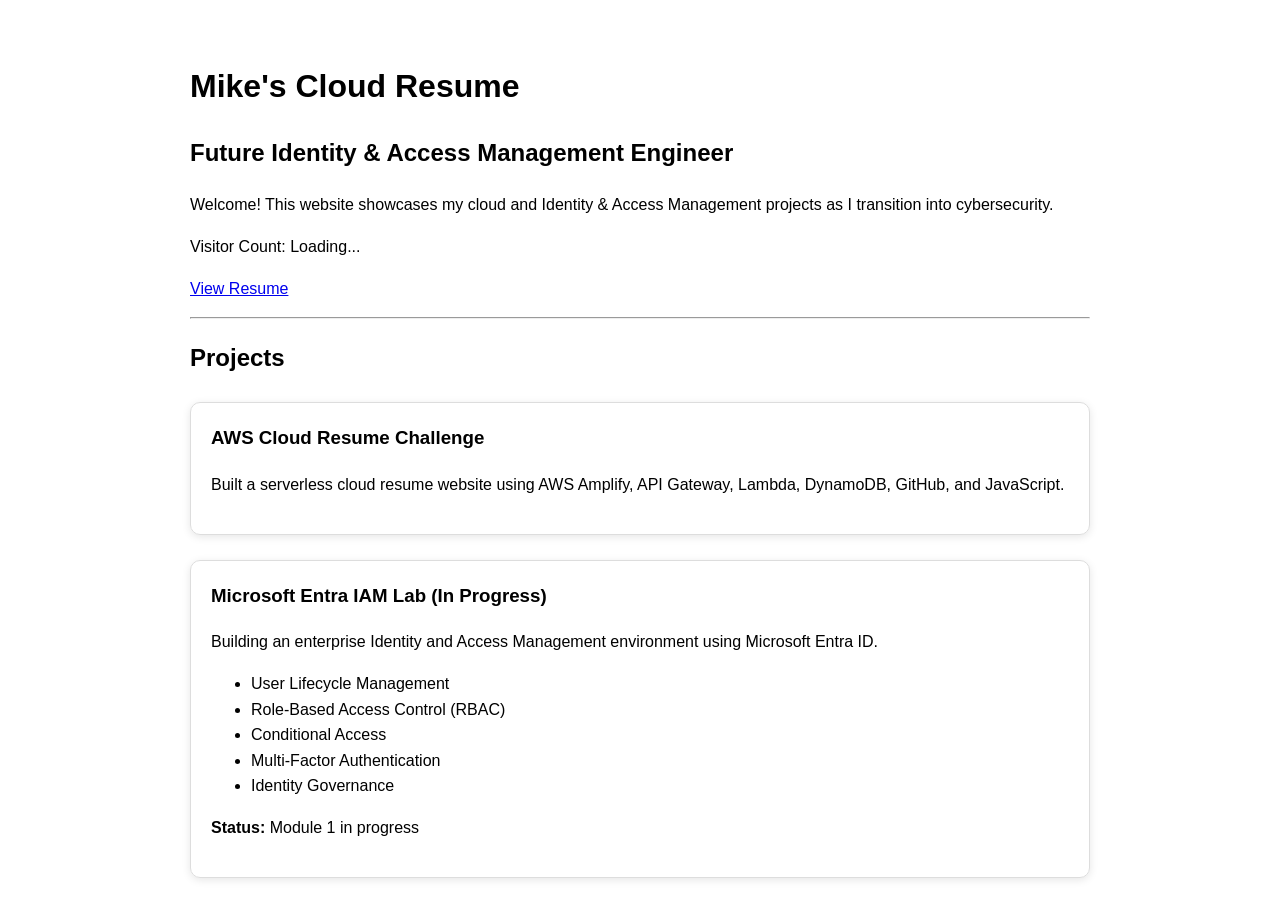
==== index.html @ 4d8bf399 "Update index.html" ====
<!DOCTYPE html>
<html>
<head>
  <title>Mike's Cloud Resume</title>
  <link rel="stylesheet" href="style.css">
</head>
<body>
  <h1>Mike's Cloud Resume</h1>

  <h2>Future Identity & Access Management Engineer</h2>

  <p>
    Welcome! This website showcases my cloud and Identity & Access Management
    projects as I transition into cybersecurity.
  </p>

  <p>
    Visitor Count:
    <span id="visitor-count">Loading...</span>
  </p>

  <p>
    <a href="Mike_Harris_Cloud_Resume.pdf" target="_blank">
      View Resume
    </a>
  </p>

  <hr>

  <h2>Projects</h2>

  <div class="project-card">

    <h3>AWS Cloud Resume Challenge</h3>

    <p>
      Built a serverless cloud resume website using AWS Amplify, API Gateway,
      Lambda, DynamoDB, GitHub, and JavaScript.
    </p>

  </div>

  <div class="project-card">

    <h3>Microsoft Entra IAM Lab (In Progress)</h3>

    <p>
      Building an enterprise Identity and Access Management environment using
      Microsoft Entra ID.
    </p>

    <ul>
      <li>User Lifecycle Management</li>
      <li>Role-Based Access Control (RBAC)</li>
      <li>Conditional Access</li>
      <li>Multi-Factor Authentication</li>
      <li>Identity Governance</li>
    </ul>

    <p>
      <strong>Status:</strong> Module 1 in progress
    </p>

  </div>

  <script src="script.js"></script>

</body>
</html>
---- style.css ----
body{
    max-width:900px;
    margin:auto;
    padding:40px;
    font-family:Arial, Helvetica, sans-serif;
    line-height:1.6;
}

.project-card{
    border:1px solid #ddd;
    border-radius:10px;
    padding:20px;
    margin-top:25px;
    box-shadow:0 2px 8px rgba(0,0,0,.1);
}

.project-card h3{
    margin-top:0;
}

.project-card ul{
    margin-top:10px;
}
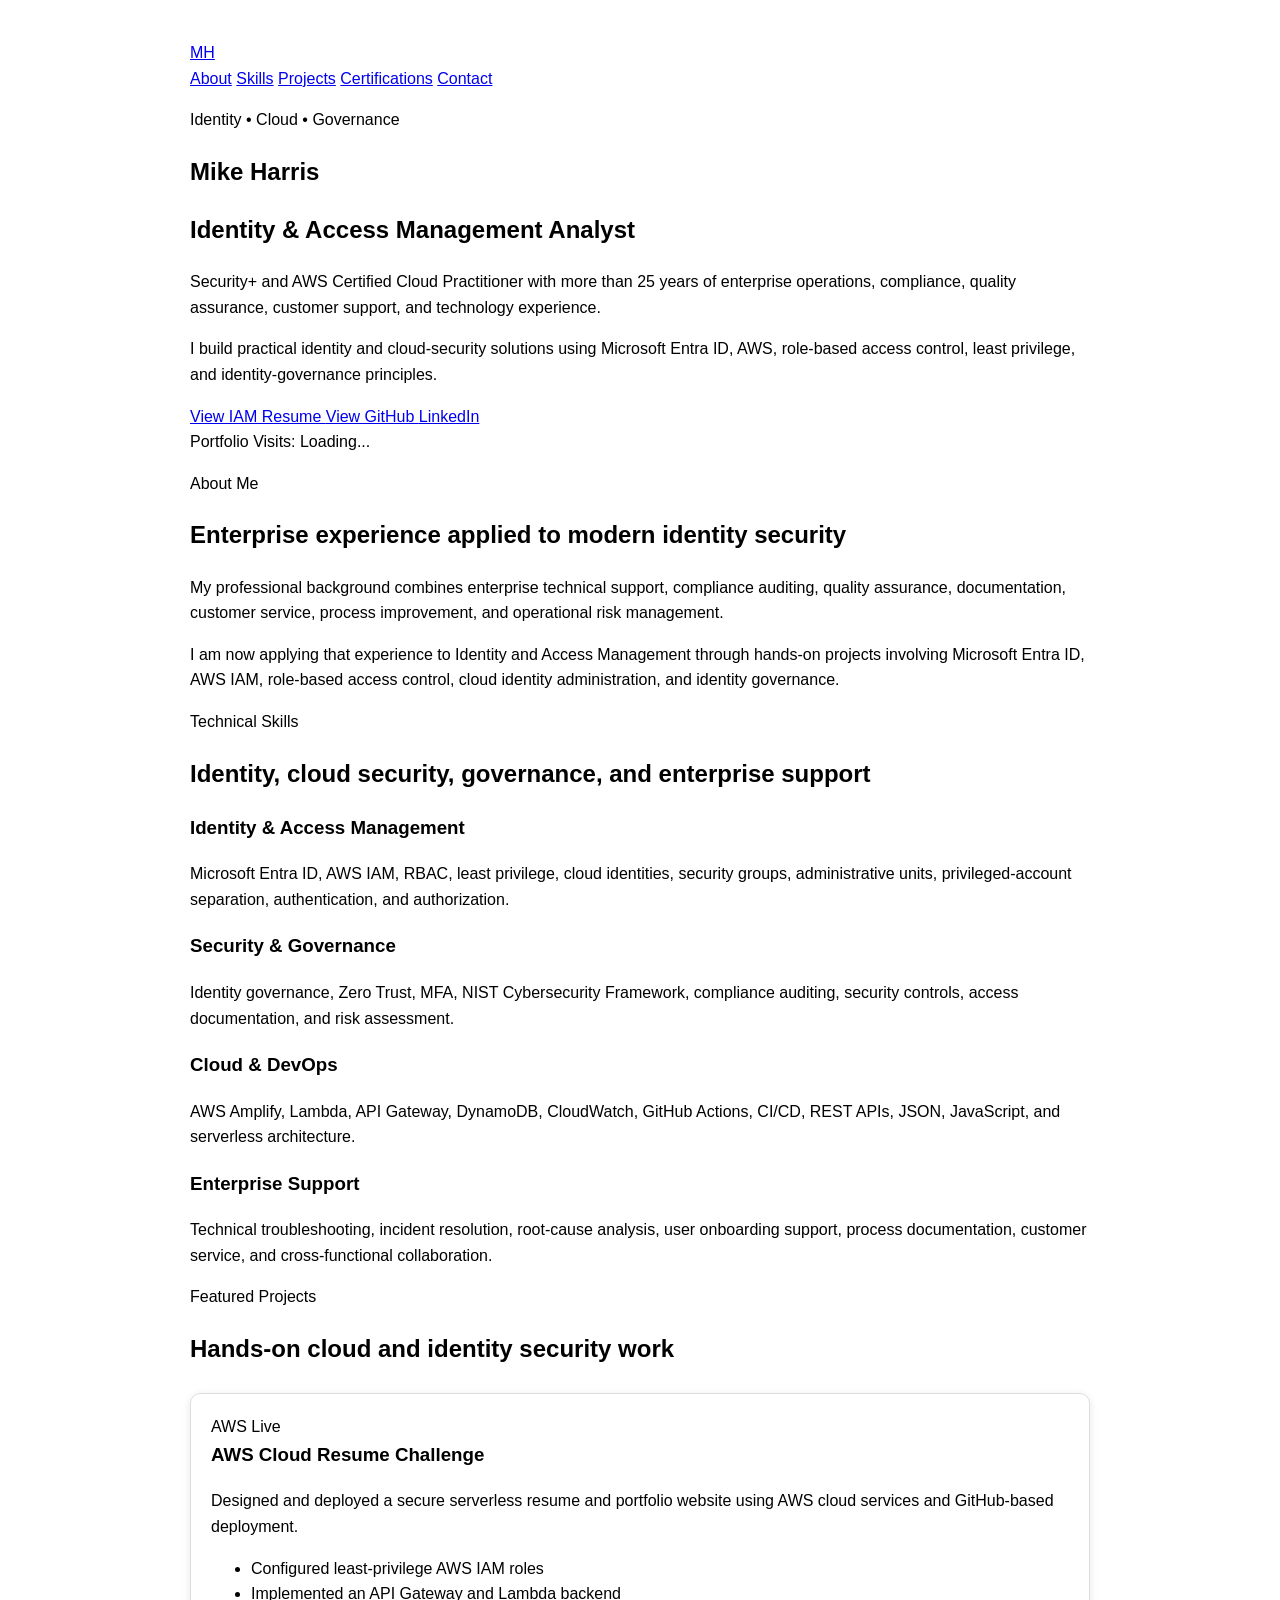
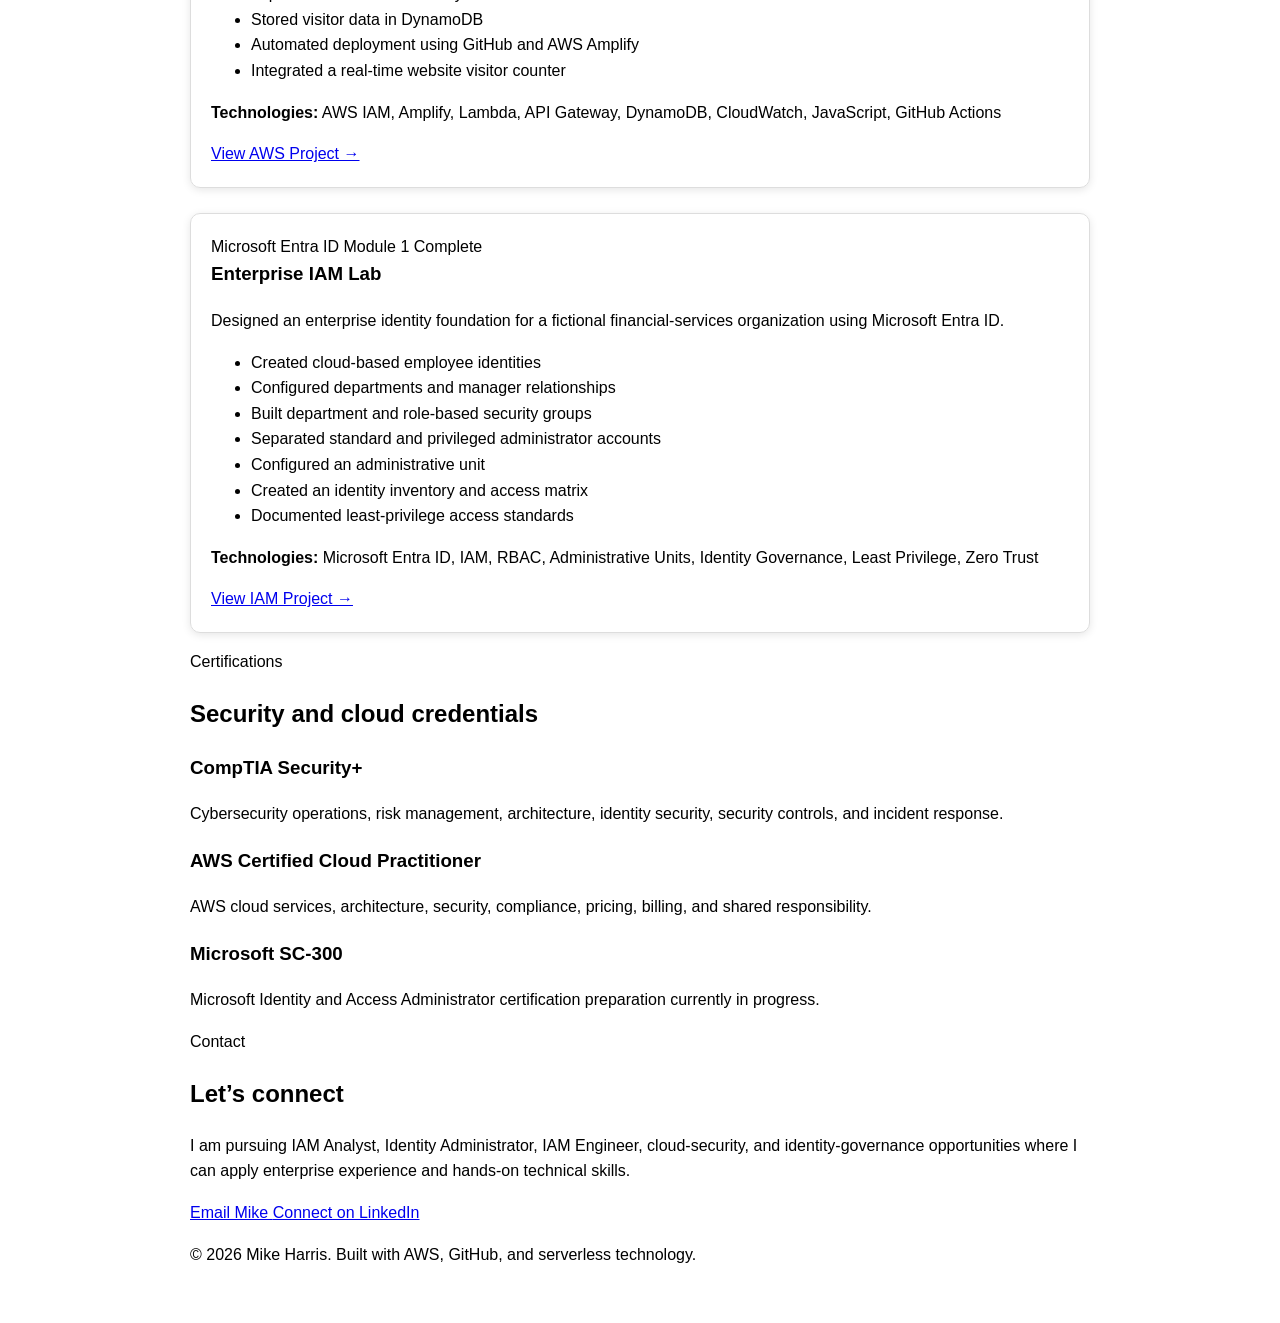
==== commit 30b4467e: "Redesign homepage as IAM portfolio" ====
--- a/index.html
+++ b/index.html
@@ -1,68 +1,442 @@
 <!DOCTYPE html>
-<html>
+<html lang="en">
 <head>
-  <title>Mike's Cloud Resume</title>
+  <meta charset="UTF-8">
+
+  <meta
+    name="viewport"
+    content="width=device-width, initial-scale=1.0"
+  >
+
+  <meta
+    name="description"
+    content="Mike Harris IAM and cloud security portfolio featuring Microsoft Entra ID, AWS, RBAC, identity governance, and cloud projects."
+  >
+
+  <title>Mike Harris | IAM & Cloud Security Portfolio</title>
+
   <link rel="stylesheet" href="style.css">
 </head>
+
 <body>
-  <h1>Mike's Cloud Resume</h1>
-
-  <h2>Future Identity & Access Management Engineer</h2>
-
-  <p>
-    Welcome! This website showcases my cloud and Identity & Access Management
-    projects as I transition into cybersecurity.
-  </p>
-
-  <p>
-    Visitor Count:
-    <span id="visitor-count">Loading...</span>
-  </p>
-
-  <p>
-    <a href="Mike_Harris_Cloud_Resume.pdf" target="_blank">
-      View Resume
-    </a>
-  </p>
-
-  <hr>
-
-  <h2>Projects</h2>
-
-  <div class="project-card">
-
-    <h3>AWS Cloud Resume Challenge</h3>
-
-    <p>
-      Built a serverless cloud resume website using AWS Amplify, API Gateway,
-      Lambda, DynamoDB, GitHub, and JavaScript.
-    </p>
-
-  </div>
-
-  <div class="project-card">
-
-    <h3>Microsoft Entra IAM Lab (In Progress)</h3>
-
-    <p>
-      Building an enterprise Identity and Access Management environment using
-      Microsoft Entra ID.
-    </p>
-
-    <ul>
-      <li>User Lifecycle Management</li>
-      <li>Role-Based Access Control (RBAC)</li>
-      <li>Conditional Access</li>
-      <li>Multi-Factor Authentication</li>
-      <li>Identity Governance</li>
-    </ul>
-
-    <p>
-      <strong>Status:</strong> Module 1 in progress
-    </p>
-
-  </div>
-
+
+  <!-- Navigation -->
+  <header class="site-header">
+    <nav class="navbar container">
+
+      <a class="logo" href="#top">MH</a>
+
+      <div class="nav-links">
+        <a href="#about">About</a>
+        <a href="#skills">Skills</a>
+        <a href="#projects">Projects</a>
+        <a href="#certifications">Certifications</a>
+        <a href="#contact">Contact</a>
+      </div>
+
+    </nav>
+  </header>
+
+
+  <main id="top">
+
+    <!-- Hero Section -->
+    <section class="hero">
+
+      <div class="container hero-content">
+
+        <p class="eyebrow">
+          Identity • Cloud • Governance
+        </p>
+
+        <h1>Mike Harris</h1>
+
+        <h2>
+          Identity & Access Management Analyst
+        </h2>
+
+        <p class="hero-description">
+          Security+ and AWS Certified Cloud Practitioner with more than
+          25 years of enterprise operations, compliance, quality assurance,
+          customer support, and technology experience.
+        </p>
+
+        <p class="hero-description">
+          I build practical identity and cloud-security solutions using
+          Microsoft Entra ID, AWS, role-based access control, least privilege,
+          and identity-governance principles.
+        </p>
+
+        <div class="button-group">
+
+          <a
+            class="button primary-button"
+            href="Mike_Harris_Cloud_Resume.pdf"
+            target="_blank"
+            rel="noopener noreferrer"
+          >
+            View IAM Resume
+          </a>
+
+          <a
+            class="button secondary-button"
+            href="https://github.com/mikeharris23"
+            target="_blank"
+            rel="noopener noreferrer"
+          >
+            View GitHub
+          </a>
+
+          <a
+            class="button secondary-button"
+            href="https://www.linkedin.com/in/mharris7/"
+            target="_blank"
+            rel="noopener noreferrer"
+          >
+            LinkedIn
+          </a>
+
+        </div>
+
+        <div class="visitor-counter">
+          Portfolio Visits:
+          <span id="visitor-count">Loading...</span>
+        </div>
+
+      </div>
+
+    </section>
+
+
+    <!-- About Section -->
+    <section id="about" class="section">
+
+      <div class="container narrow-container">
+
+        <p class="section-label">About Me</p>
+
+        <h2>
+          Enterprise experience applied to modern identity security
+        </h2>
+
+        <p>
+          My professional background combines enterprise technical support,
+          compliance auditing, quality assurance, documentation, customer
+          service, process improvement, and operational risk management.
+        </p>
+
+        <p>
+          I am now applying that experience to Identity and Access Management
+          through hands-on projects involving Microsoft Entra ID, AWS IAM,
+          role-based access control, cloud identity administration, and
+          identity governance.
+        </p>
+
+      </div>
+
+    </section>
+
+
+    <!-- Skills Section -->
+    <section id="skills" class="section alternate-section">
+
+      <div class="container">
+
+        <p class="section-label">Technical Skills</p>
+
+        <h2>
+          Identity, cloud security, governance, and enterprise support
+        </h2>
+
+        <div class="skills-grid">
+
+          <article class="skill-card">
+
+            <h3>Identity & Access Management</h3>
+
+            <p>
+              Microsoft Entra ID, AWS IAM, RBAC, least privilege,
+              cloud identities, security groups, administrative units,
+              privileged-account separation, authentication, and authorization.
+            </p>
+
+          </article>
+
+
+          <article class="skill-card">
+
+            <h3>Security & Governance</h3>
+
+            <p>
+              Identity governance, Zero Trust, MFA, NIST Cybersecurity
+              Framework, compliance auditing, security controls,
+              access documentation, and risk assessment.
+            </p>
+
+          </article>
+
+
+          <article class="skill-card">
+
+            <h3>Cloud & DevOps</h3>
+
+            <p>
+              AWS Amplify, Lambda, API Gateway, DynamoDB, CloudWatch,
+              GitHub Actions, CI/CD, REST APIs, JSON, JavaScript,
+              and serverless architecture.
+            </p>
+
+          </article>
+
+
+          <article class="skill-card">
+
+            <h3>Enterprise Support</h3>
+
+            <p>
+              Technical troubleshooting, incident resolution, root-cause
+              analysis, user onboarding support, process documentation,
+              customer service, and cross-functional collaboration.
+            </p>
+
+          </article>
+
+        </div>
+
+      </div>
+
+    </section>
+
+
+    <!-- Projects Section -->
+    <section id="projects" class="section">
+
+      <div class="container">
+
+        <p class="section-label">Featured Projects</p>
+
+        <h2>
+          Hands-on cloud and identity security work
+        </h2>
+
+        <div class="projects-grid">
+
+          <!-- AWS Project -->
+          <article class="project-card">
+
+            <div class="project-heading">
+
+              <span class="project-tag">
+                AWS
+              </span>
+
+              <span class="status-badge">
+                Live
+              </span>
+
+            </div>
+
+            <h3>AWS Cloud Resume Challenge</h3>
+
+            <p>
+              Designed and deployed a secure serverless resume and portfolio
+              website using AWS cloud services and GitHub-based deployment.
+            </p>
+
+            <ul>
+              <li>Configured least-privilege AWS IAM roles</li>
+              <li>Implemented an API Gateway and Lambda backend</li>
+              <li>Stored visitor data in DynamoDB</li>
+              <li>Automated deployment using GitHub and AWS Amplify</li>
+              <li>Integrated a real-time website visitor counter</li>
+            </ul>
+
+            <p class="technology-list">
+              <strong>Technologies:</strong>
+              AWS IAM, Amplify, Lambda, API Gateway, DynamoDB,
+              CloudWatch, JavaScript, GitHub Actions
+            </p>
+
+            <a
+              class="project-link"
+              href="https://github.com/mikeharris23/cloud-resume-project"
+              target="_blank"
+              rel="noopener noreferrer"
+            >
+              View AWS Project →
+            </a>
+
+          </article>
+
+
+          <!-- IAM Project -->
+          <article class="project-card">
+
+            <div class="project-heading">
+
+              <span class="project-tag">
+                Microsoft Entra ID
+              </span>
+
+              <span class="status-badge">
+                Module 1 Complete
+              </span>
+
+            </div>
+
+            <h3>Enterprise IAM Lab</h3>
+
+            <p>
+              Designed an enterprise identity foundation for a fictional
+              financial-services organization using Microsoft Entra ID.
+            </p>
+
+            <ul>
+              <li>Created cloud-based employee identities</li>
+              <li>Configured departments and manager relationships</li>
+              <li>Built department and role-based security groups</li>
+              <li>Separated standard and privileged administrator accounts</li>
+              <li>Configured an administrative unit</li>
+              <li>Created an identity inventory and access matrix</li>
+              <li>Documented least-privilege access standards</li>
+            </ul>
+
+            <p class="technology-list">
+              <strong>Technologies:</strong>
+              Microsoft Entra ID, IAM, RBAC, Administrative Units,
+              Identity Governance, Least Privilege, Zero Trust
+            </p>
+
+            <a
+              class="project-link"
+              href="https://github.com/mikeharris23/microsoft-entra-iam-lab"
+              target="_blank"
+              rel="noopener noreferrer"
+            >
+              View IAM Project →
+            </a>
+
+          </article>
+
+        </div>
+
+      </div>
+
+    </section>
+
+
+    <!-- Certifications Section -->
+    <section id="certifications" class="section alternate-section">
+
+      <div class="container">
+
+        <p class="section-label">Certifications</p>
+
+        <h2>
+          Security and cloud credentials
+        </h2>
+
+        <div class="certification-grid">
+
+          <article class="certification-card">
+
+            <h3>CompTIA Security+</h3>
+
+            <p>
+              Cybersecurity operations, risk management, architecture,
+              identity security, security controls, and incident response.
+            </p>
+
+          </article>
+
+
+          <article class="certification-card">
+
+            <h3>AWS Certified Cloud Practitioner</h3>
+
+            <p>
+              AWS cloud services, architecture, security, compliance,
+              pricing, billing, and shared responsibility.
+            </p>
+
+          </article>
+
+
+          <article class="certification-card">
+
+            <h3>Microsoft SC-300</h3>
+
+            <p>
+              Microsoft Identity and Access Administrator certification
+              preparation currently in progress.
+            </p>
+
+          </article>
+
+        </div>
+
+      </div>
+
+    </section>
+
+
+    <!-- Contact Section -->
+    <section id="contact" class="section contact-section">
+
+      <div class="container narrow-container">
+
+        <p class="section-label">Contact</p>
+
+        <h2>Let’s connect</h2>
+
+        <p>
+          I am pursuing IAM Analyst, Identity Administrator, IAM Engineer,
+          cloud-security, and identity-governance opportunities where I can
+          apply enterprise experience and hands-on technical skills.
+        </p>
+
+        <div class="button-group centered-buttons">
+
+          <a
+            class="button primary-button"
+            href="mailto:mike_harris23@msn.com"
+          >
+            Email Mike
+          </a>
+
+          <a
+            class="button secondary-button"
+            href="https://www.linkedin.com/in/mharris7/"
+            target="_blank"
+            rel="noopener noreferrer"
+          >
+            Connect on LinkedIn
+          </a>
+
+        </div>
+
+      </div>
+
+    </section>
+
+  </main>
+
+
+  <!-- Footer -->
+  <footer class="site-footer">
+
+    <div class="container">
+
+      <p>
+        © 2026 Mike Harris. Built with AWS, GitHub, and serverless technology.
+      </p>
+
+    </div>
+
+  </footer>
+
+
+  <!-- Keep your visitor counter script -->
   <script src="script.js"></script>
 
 </body>
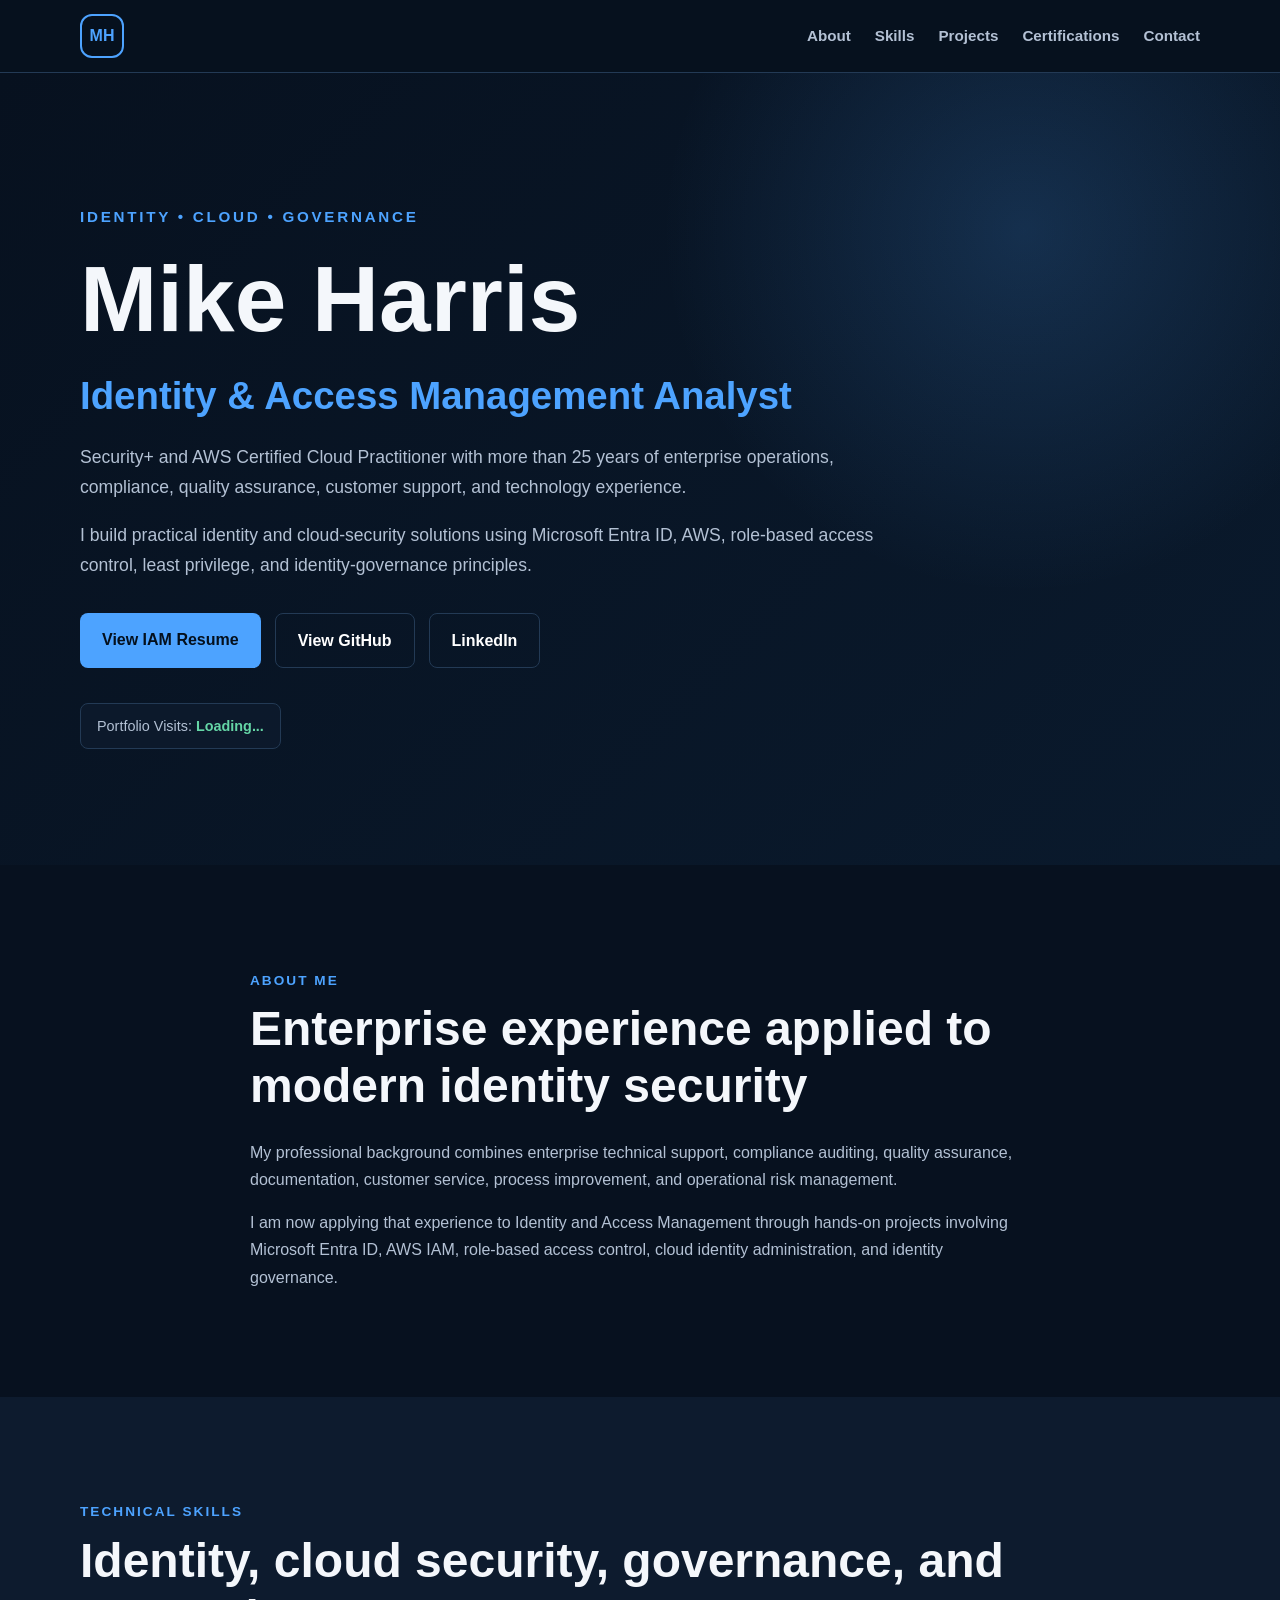
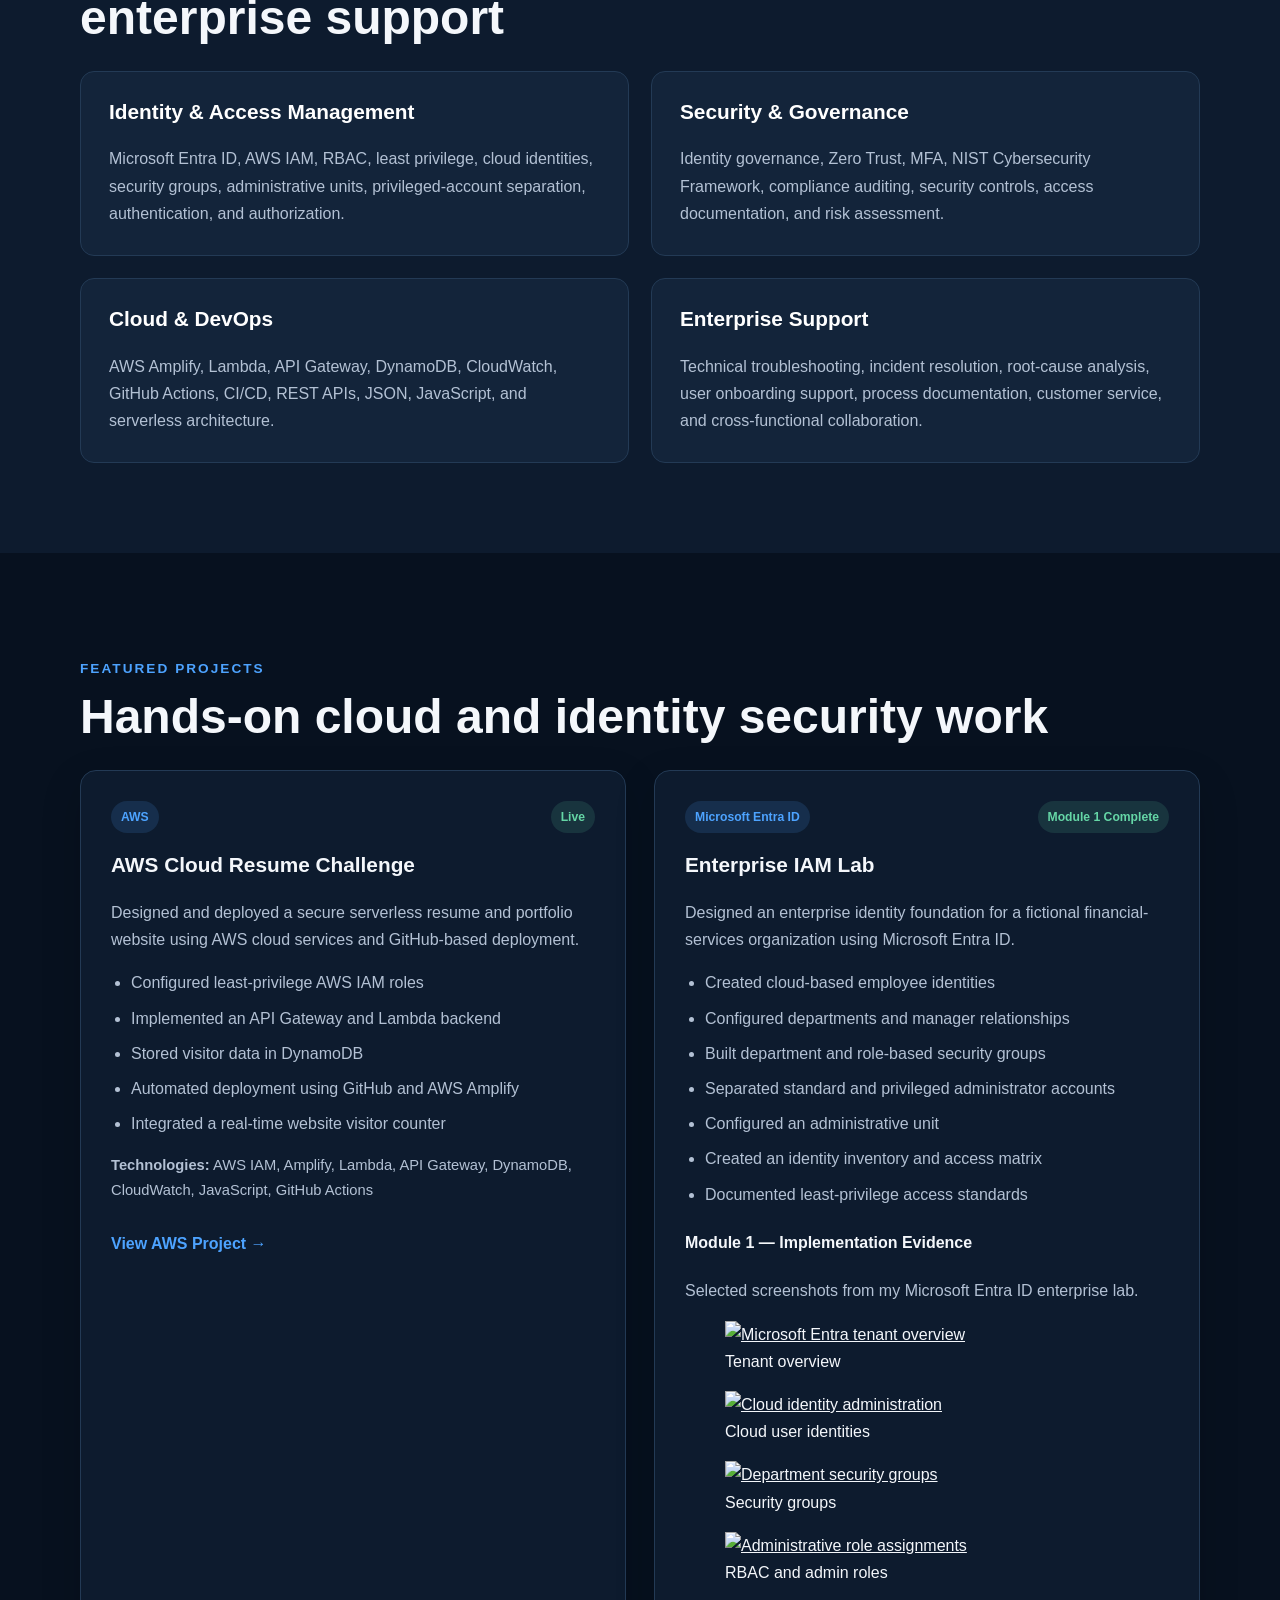
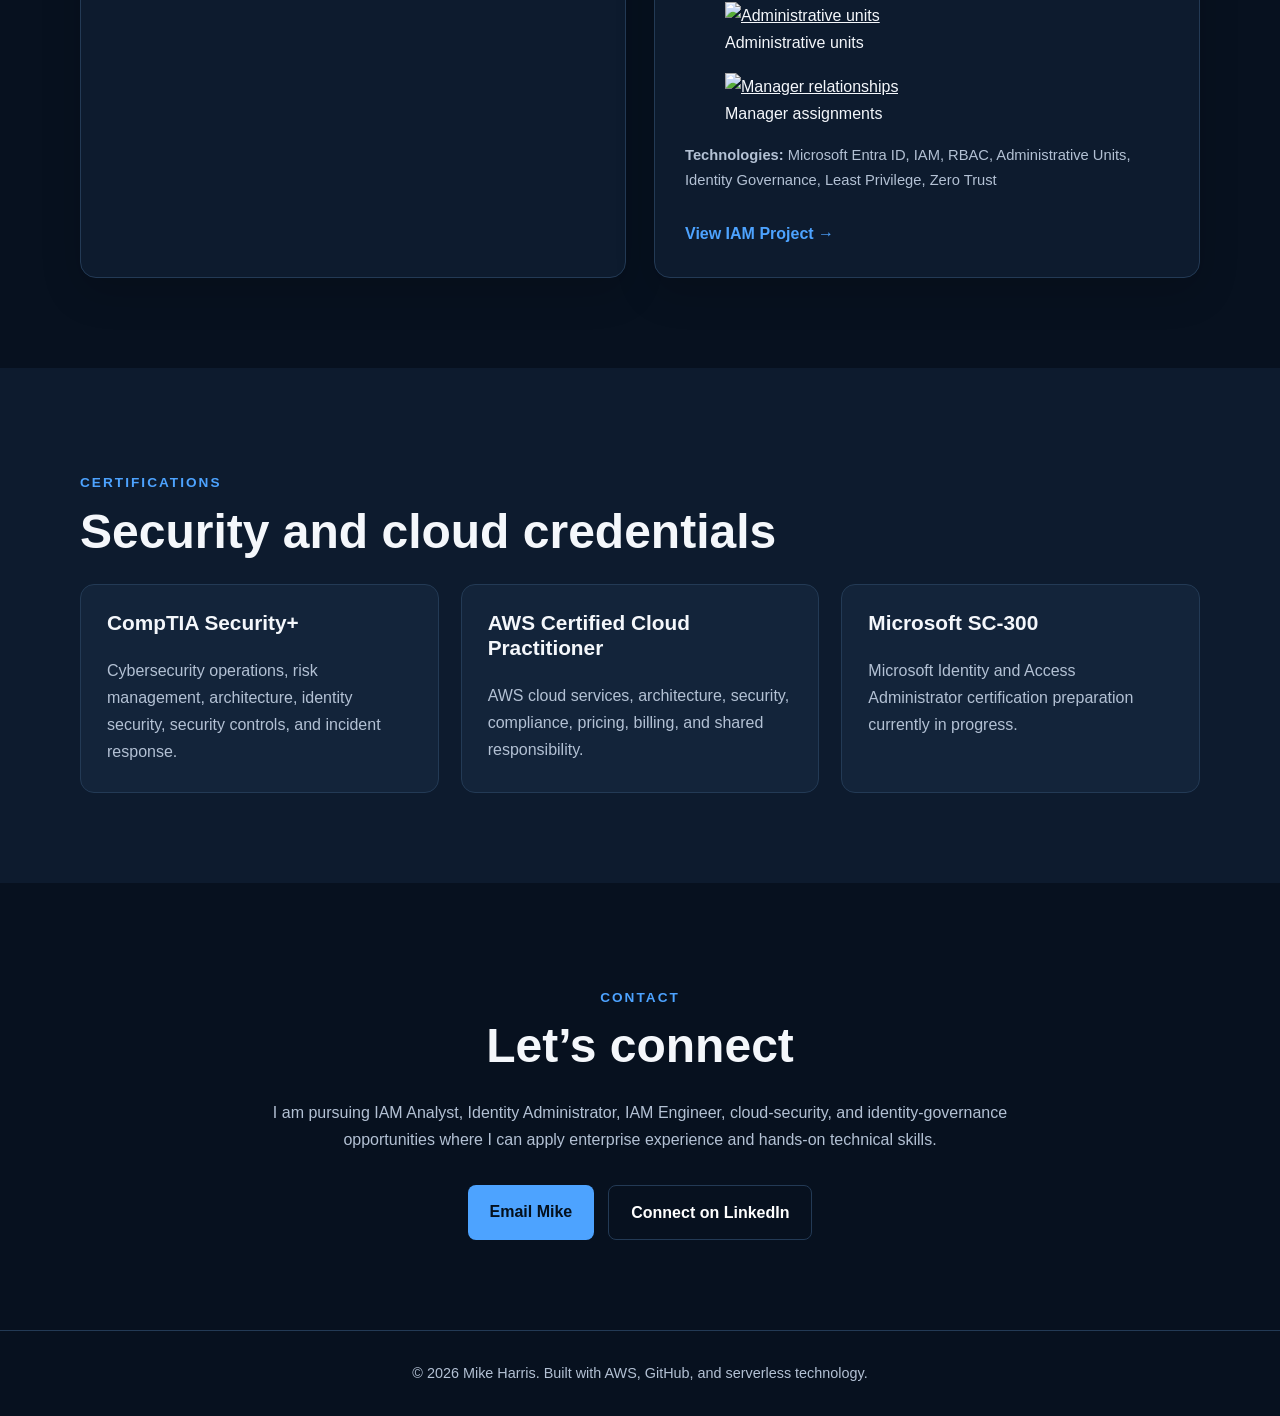
==== commit a8b946c0: "Add Entra ID Module 1 project gallery" ====
--- a/index.html
+++ b/index.html
@@ -301,6 +301,54 @@
               <li>Documented least-privilege access standards</li>
             </ul>
 
+            <div class="iam-gallery">
+  <h4>Module 1 — Implementation Evidence</h4>
+  <p>Selected screenshots from my Microsoft Entra ID enterprise lab.</p>
+
+  <div class="gallery-grid">
+    <figure>
+      <a href="images/01-entra-tenant.png" target="_blank">
+        <img src="images/01-entra-tenant.png" alt="Microsoft Entra tenant overview" loading="lazy">
+      </a>
+      <figcaption>Tenant overview</figcaption>
+    </figure>
+
+    <figure>
+      <a href="images/02-entra-users.png" target="_blank">
+        <img src="images/02-entra-users.png" alt="Cloud identity administration" loading="lazy">
+      </a>
+      <figcaption>Cloud user identities</figcaption>
+    </figure>
+
+    <figure>
+      <a href="images/03-security-groups.png" target="_blank">
+        <img src="images/03-security-groups.png" alt="Department security groups" loading="lazy">
+      </a>
+      <figcaption>Security groups</figcaption>
+    </figure>
+
+    <figure>
+      <a href="images/04-rbac-roles.png" target="_blank">
+        <img src="images/04-rbac-roles.png" alt="Administrative role assignments" loading="lazy">
+      </a>
+      <figcaption>RBAC and admin roles</figcaption>
+    </figure>
+
+    <figure>
+      <a href="images/05-administrative-units.png" target="_blank">
+        <img src="images/05-administrative-units.png" alt="Administrative units" loading="lazy">
+      </a>
+      <figcaption>Administrative units</figcaption>
+    </figure>
+
+    <figure>
+      <a href="images/06-manager-assignments.png" target="_blank">
+        <img src="images/06-manager-assignments.png" alt="Manager relationships" loading="lazy">
+      </a>
+      <figcaption>Manager assignments</figcaption>
+    </figure>
+  </div>
+</div>
             <p class="technology-list">
               <strong>Technologies:</strong>
               Microsoft Entra ID, IAM, RBAC, Administrative Units,
--- a/style.css
+++ b/style.css
@@ -1,23 +1,452 @@
-body{
-    max-width:900px;
-    margin:auto;
-    padding:40px;
-    font-family:Arial, Helvetica, sans-serif;
-    line-height:1.6;
-}
-
-.project-card{
-    border:1px solid #ddd;
-    border-radius:10px;
-    padding:20px;
-    margin-top:25px;
-    box-shadow:0 2px 8px rgba(0,0,0,.1);
-}
-
-.project-card h3{
-    margin-top:0;
-}
-
-.project-card ul{
-    margin-top:10px;
-}
+/* =========================
+   Base Styles
+========================= */
+
+:root {
+  --background: #07111f;
+  --surface: #0d1b2e;
+  --surface-light: #13243a;
+  --primary: #4da3ff;
+  --primary-dark: #2386e8;
+  --text: #f4f7fb;
+  --muted-text: #b3c1d4;
+  --border: #233a55;
+  --success: #65d6a6;
+  --white: #ffffff;
+  --max-width: 1120px;
+}
+
+* {
+  box-sizing: border-box;
+}
+
+html {
+  scroll-behavior: smooth;
+}
+
+body {
+  margin: 0;
+  background: var(--background);
+  color: var(--text);
+  font-family:
+    Arial,
+    Helvetica,
+    sans-serif;
+  line-height: 1.7;
+}
+
+img {
+  max-width: 100%;
+}
+
+a {
+  color: inherit;
+}
+
+.container {
+  width: min(92%, var(--max-width));
+  margin: 0 auto;
+}
+
+.narrow-container {
+  max-width: 780px;
+}
+
+.section {
+  padding: 90px 0;
+}
+
+.alternate-section {
+  background: var(--surface);
+}
+
+.section-label {
+  margin-bottom: 8px;
+  color: var(--primary);
+  font-size: 0.85rem;
+  font-weight: 700;
+  letter-spacing: 0.15em;
+  text-transform: uppercase;
+}
+
+h1,
+h2,
+h3 {
+  line-height: 1.2;
+}
+
+h1 {
+  margin: 0;
+  font-size: clamp(3rem, 8vw, 5.8rem);
+}
+
+h2 {
+  margin-top: 0;
+  margin-bottom: 24px;
+  font-size: clamp(2rem, 4vw, 3rem);
+}
+
+h3 {
+  margin-top: 0;
+  font-size: 1.3rem;
+}
+
+p {
+  color: var(--muted-text);
+}
+
+
+/* =========================
+   Header and Navigation
+========================= */
+
+.site-header {
+  position: sticky;
+  top: 0;
+  z-index: 1000;
+  background: rgba(7, 17, 31, 0.94);
+  border-bottom: 1px solid var(--border);
+  backdrop-filter: blur(12px);
+}
+
+.navbar {
+  display: flex;
+  min-height: 72px;
+  align-items: center;
+  justify-content: space-between;
+}
+
+.logo {
+  display: flex;
+  width: 44px;
+  height: 44px;
+  align-items: center;
+  justify-content: center;
+  border: 2px solid var(--primary);
+  border-radius: 12px;
+  color: var(--primary);
+  font-weight: 800;
+  text-decoration: none;
+}
+
+.nav-links {
+  display: flex;
+  gap: 24px;
+}
+
+.nav-links a {
+  color: var(--muted-text);
+  font-size: 0.95rem;
+  font-weight: 600;
+  text-decoration: none;
+}
+
+.nav-links a:hover {
+  color: var(--white);
+}
+
+
+/* =========================
+   Hero Section
+========================= */
+
+.hero {
+  display: flex;
+  min-height: 88vh;
+  align-items: center;
+  background:
+    radial-gradient(
+      circle at 80% 20%,
+      rgba(77, 163, 255, 0.18),
+      transparent 30%
+    ),
+    linear-gradient(
+      135deg,
+      #07111f,
+      #0a1a2d
+    );
+}
+
+.hero-content {
+  padding: 110px 0;
+}
+
+.eyebrow {
+  margin-bottom: 14px;
+  color: var(--primary);
+  font-size: 0.95rem;
+  font-weight: 700;
+  letter-spacing: 0.18em;
+  text-transform: uppercase;
+}
+
+.hero h2 {
+  margin-top: 18px;
+  color: var(--primary);
+  font-size: clamp(1.5rem, 4vw, 2.4rem);
+}
+
+.hero-description {
+  max-width: 800px;
+  font-size: 1.1rem;
+}
+
+.button-group {
+  display: flex;
+  flex-wrap: wrap;
+  gap: 14px;
+  margin-top: 32px;
+}
+
+.button {
+  display: inline-block;
+  padding: 13px 22px;
+  border-radius: 8px;
+  font-weight: 700;
+  text-decoration: none;
+  transition:
+    transform 0.2s ease,
+    background 0.2s ease,
+    border-color 0.2s ease;
+}
+
+.button:hover {
+  transform: translateY(-2px);
+}
+
+.primary-button {
+  background: var(--primary);
+  color: #04101d;
+}
+
+.primary-button:hover {
+  background: var(--primary-dark);
+  color: var(--white);
+}
+
+.secondary-button {
+  border: 1px solid var(--border);
+  background: transparent;
+  color: var(--white);
+}
+
+.secondary-button:hover {
+  border-color: var(--primary);
+}
+
+.visitor-counter {
+  display: inline-block;
+  margin-top: 35px;
+  padding: 10px 16px;
+  border: 1px solid var(--border);
+  border-radius: 8px;
+  background: rgba(13, 27, 46, 0.8);
+  color: var(--muted-text);
+  font-size: 0.9rem;
+}
+
+#visitor-count {
+  color: var(--success);
+  font-weight: 700;
+}
+
+
+/* =========================
+   Skills
+========================= */
+
+.skills-grid {
+  display: grid;
+  grid-template-columns:
+    repeat(2, minmax(0, 1fr));
+  gap: 22px;
+}
+
+.skill-card {
+  padding: 28px;
+  border: 1px solid var(--border);
+  border-radius: 14px;
+  background: var(--surface-light);
+}
+
+.skill-card h3 {
+  color: var(--white);
+}
+
+.skill-card p {
+  margin-bottom: 0;
+}
+
+
+/* =========================
+   Projects
+========================= */
+
+.projects-grid {
+  display: grid;
+  grid-template-columns:
+    repeat(2, minmax(0, 1fr));
+  gap: 28px;
+}
+
+.project-card {
+  padding: 30px;
+  border: 1px solid var(--border);
+  border-radius: 16px;
+  background: var(--surface);
+  box-shadow: 0 14px 40px rgba(0, 0, 0, 0.16);
+}
+
+.project-card:hover {
+  border-color: var(--primary);
+}
+
+.project-heading {
+  display: flex;
+  flex-wrap: wrap;
+  gap: 10px;
+  align-items: center;
+  justify-content: space-between;
+  margin-bottom: 20px;
+}
+
+.project-tag,
+.status-badge {
+  display: inline-block;
+  padding: 6px 10px;
+  border-radius: 999px;
+  font-size: 0.76rem;
+  font-weight: 700;
+}
+
+.project-tag {
+  background: rgba(77, 163, 255, 0.14);
+  color: var(--primary);
+}
+
+.status-badge {
+  background: rgba(101, 214, 166, 0.13);
+  color: var(--success);
+}
+
+.project-card ul {
+  padding-left: 20px;
+  color: var(--muted-text);
+}
+
+.project-card li {
+  margin-bottom: 8px;
+}
+
+.technology-list {
+  font-size: 0.92rem;
+}
+
+.project-link {
+  display: inline-block;
+  margin-top: 12px;
+  color: var(--primary);
+  font-weight: 700;
+  text-decoration: none;
+}
+
+.project-link:hover {
+  text-decoration: underline;
+}
+
+
+/* =========================
+   Certifications
+========================= */
+
+.certification-grid {
+  display: grid;
+  grid-template-columns:
+    repeat(3, minmax(0, 1fr));
+  gap: 22px;
+}
+
+.certification-card {
+  padding: 26px;
+  border: 1px solid var(--border);
+  border-radius: 14px;
+  background: var(--surface-light);
+}
+
+.certification-card p {
+  margin-bottom: 0;
+}
+
+
+/* =========================
+   Contact and Footer
+========================= */
+
+.contact-section {
+  text-align: center;
+}
+
+.centered-buttons {
+  justify-content: center;
+}
+
+.site-footer {
+  padding: 30px 0;
+  border-top: 1px solid var(--border);
+  text-align: center;
+}
+
+.site-footer p {
+  margin: 0;
+  font-size: 0.9rem;
+}
+
+
+/* =========================
+   Mobile Responsiveness
+========================= */
+
+@media (max-width: 820px) {
+
+  .nav-links {
+    display: none;
+  }
+
+  .skills-grid,
+  .projects-grid,
+  .certification-grid {
+    grid-template-columns: 1fr;
+  }
+
+  .hero {
+    min-height: auto;
+  }
+
+  .hero-content {
+    padding: 90px 0;
+  }
+
+  .section {
+    padding: 70px 0;
+  }
+
+}
+
+@media (max-width: 520px) {
+
+  .button-group {
+    flex-direction: column;
+  }
+
+  .button {
+    width: 100%;
+    text-align: center;
+  }
+
+  .project-card,
+  .skill-card,
+  .certification-card {
+    padding: 22px;
+  }
+
+}
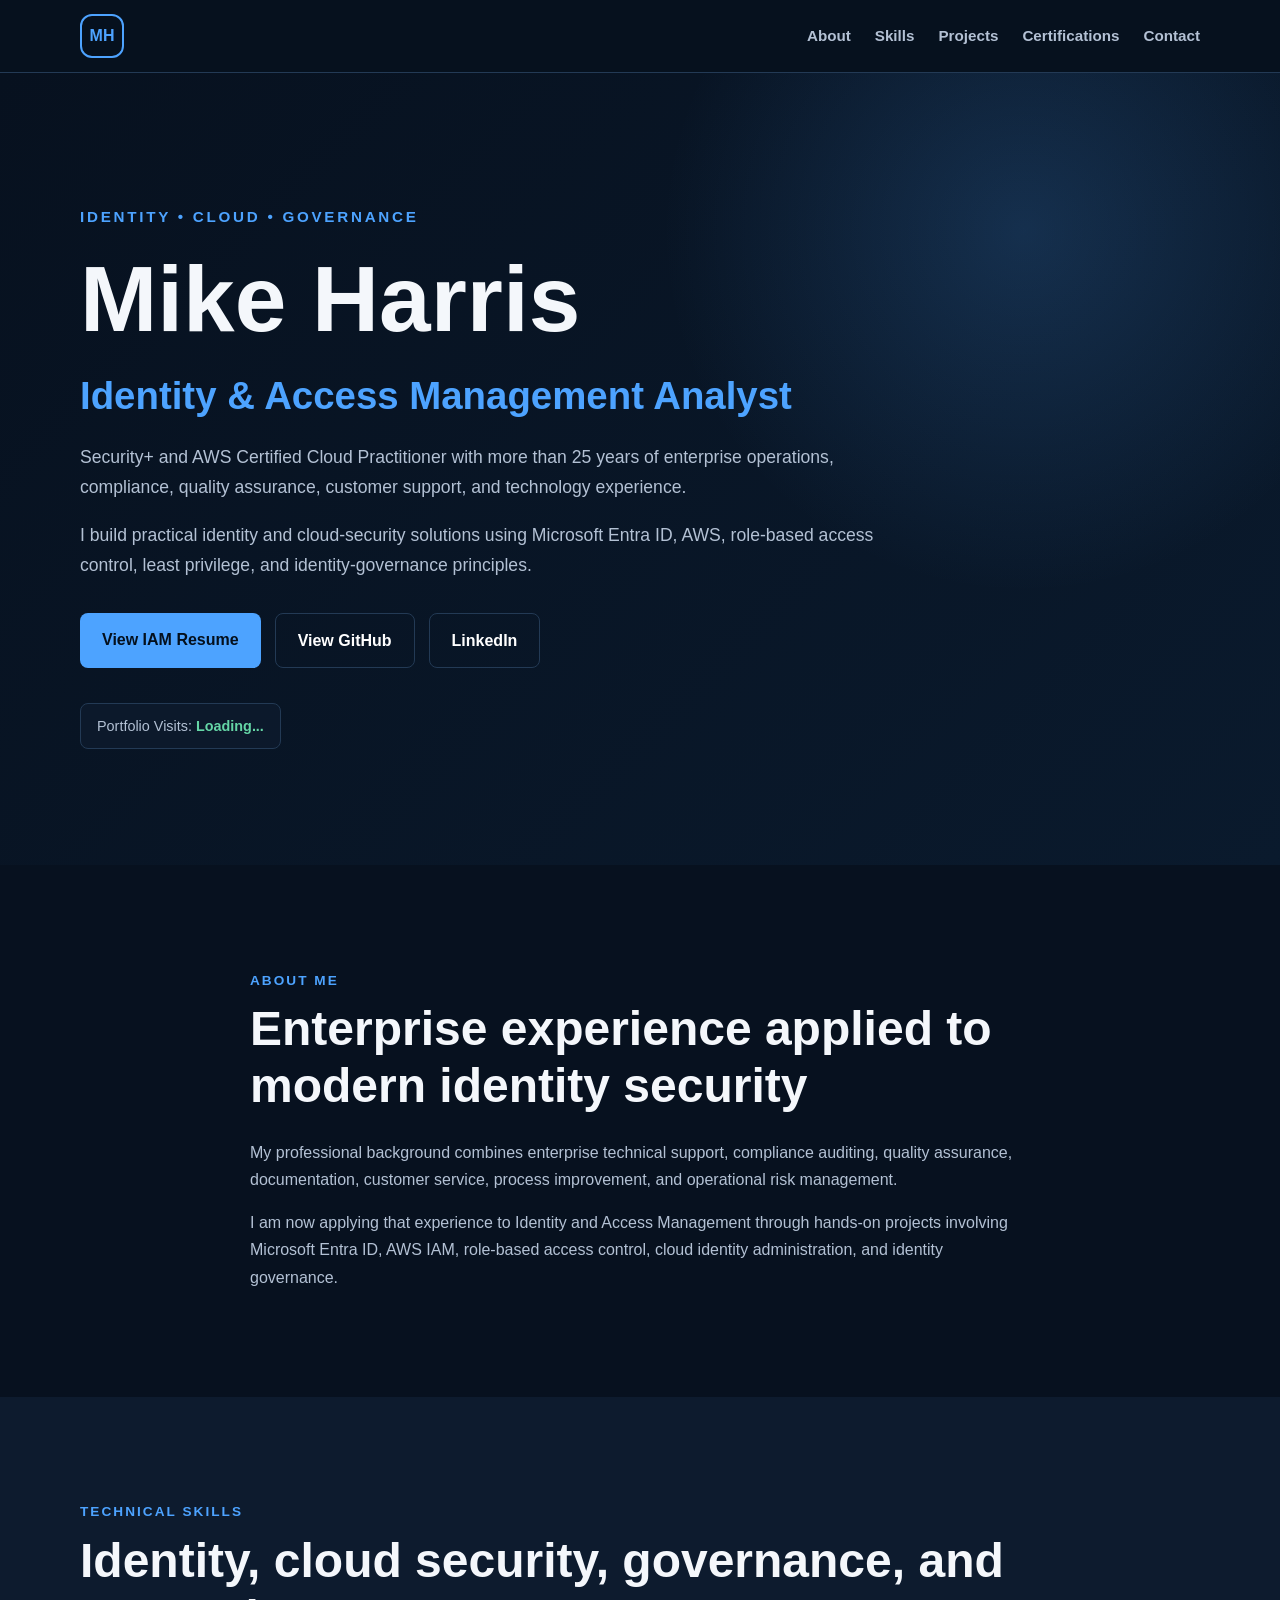
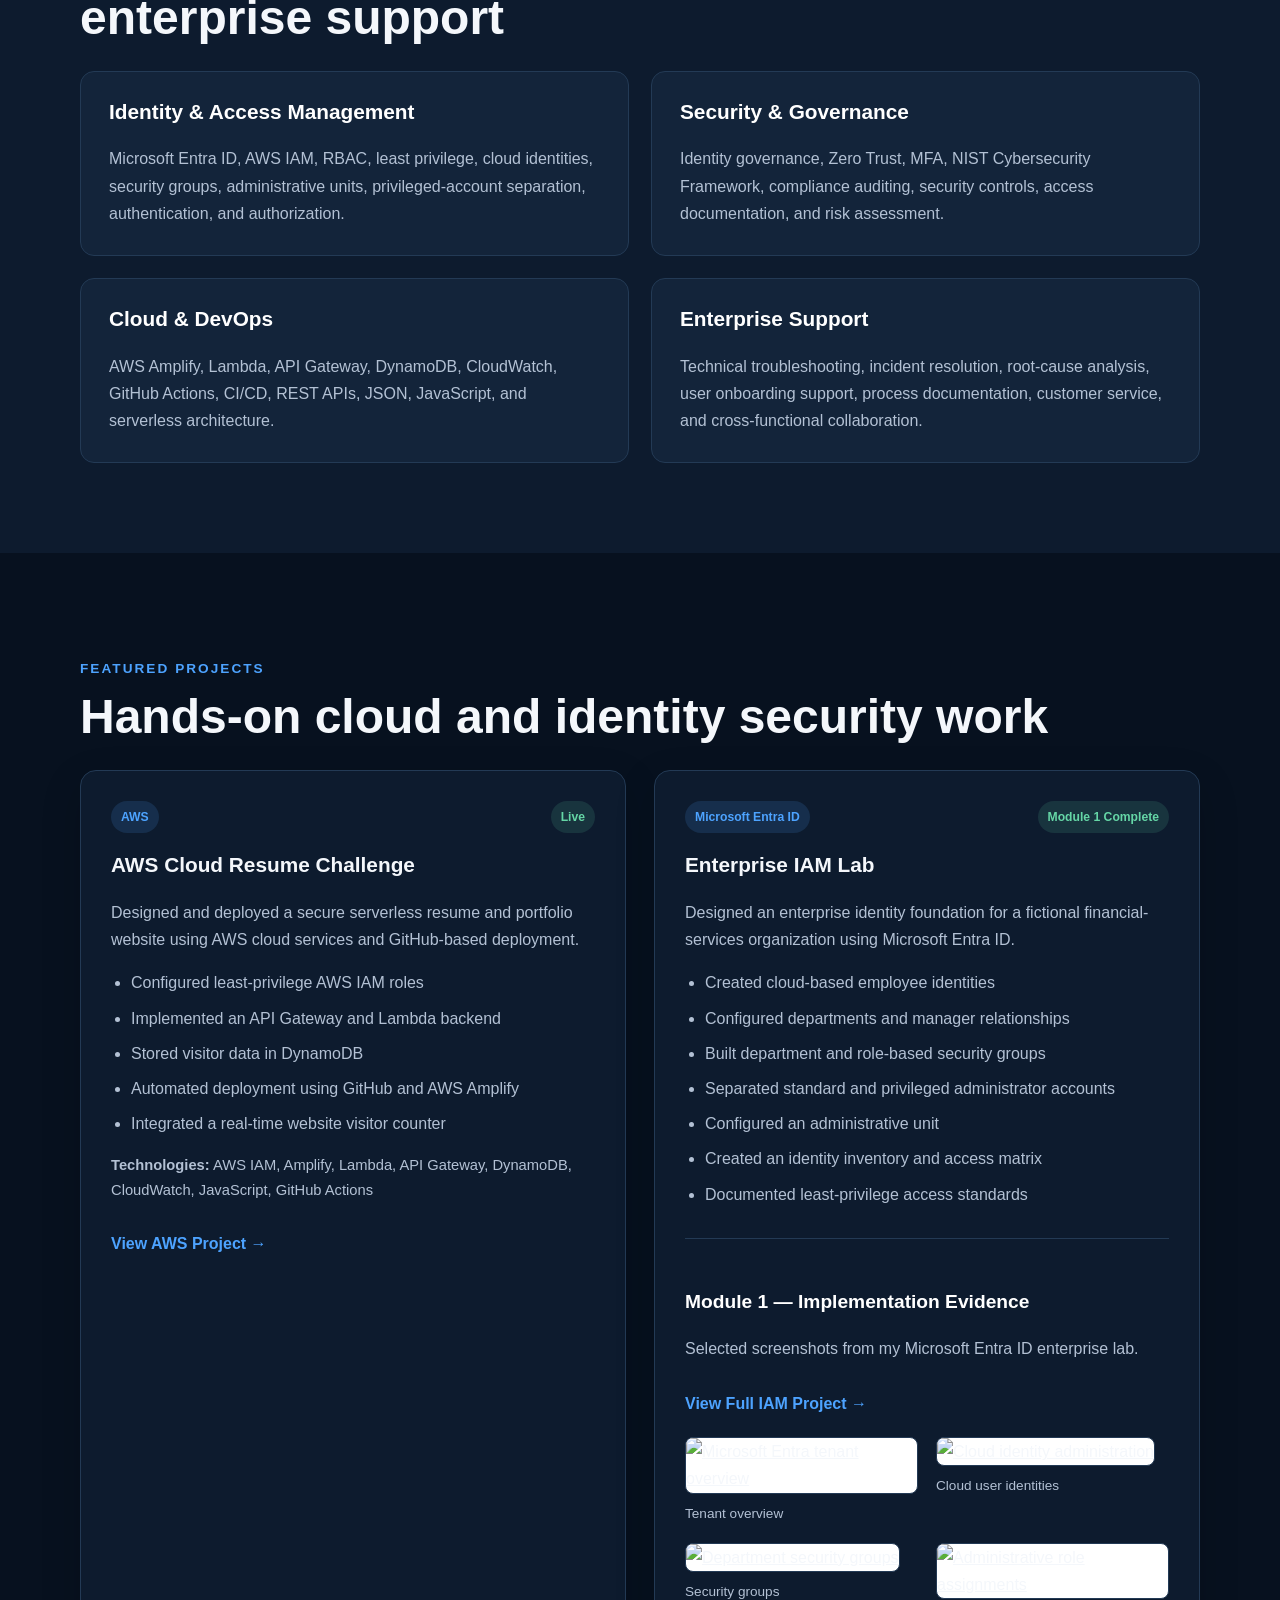
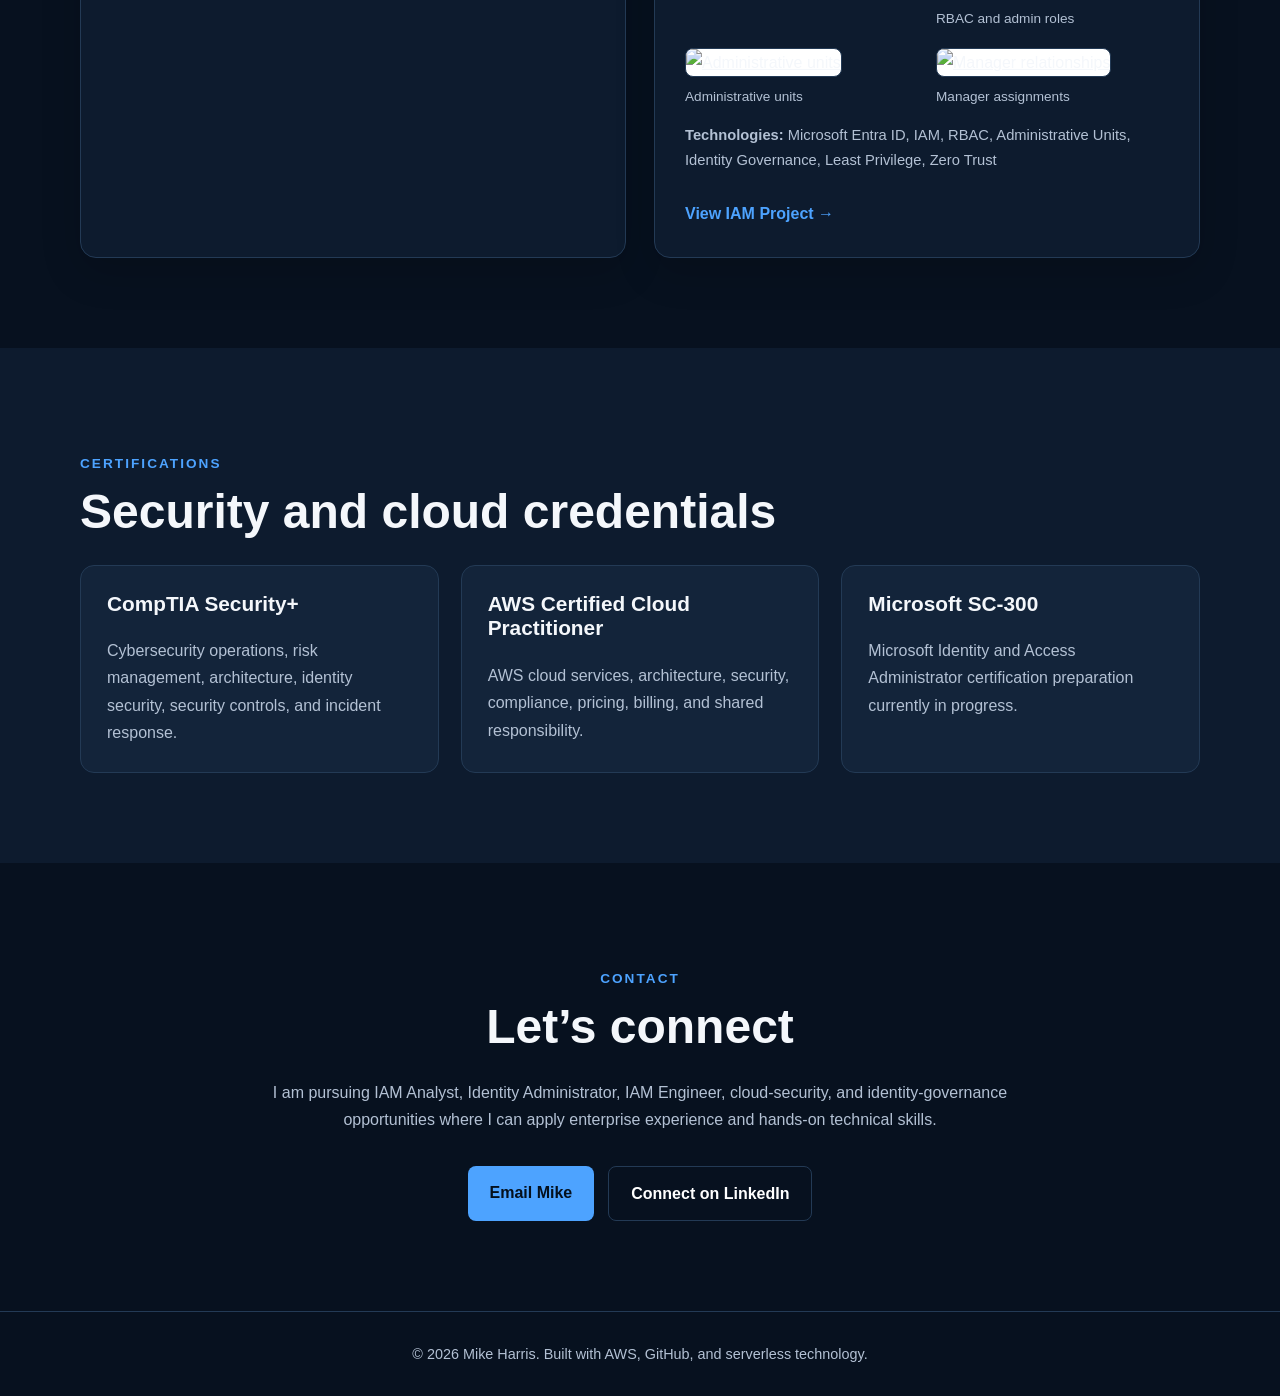
==== commit b3a8c295: "Link IAM case study from homepage" ====
--- a/index.html
+++ b/index.html
@@ -305,6 +305,10 @@
   <h4>Module 1 — Implementation Evidence</h4>
   <p>Selected screenshots from my Microsoft Entra ID enterprise lab.</p>
 
+              <a class="project-link" href="iam-lab.html">
+  View Full IAM Project &rarr;
+</a>
+              
   <div class="gallery-grid">
     <figure>
       <a href="images/01-entra-tenant.png" target="_blank">
--- a/style.css
+++ b/style.css
@@ -450,3 +450,59 @@
   }
 
 }
+
+/* IAM Project Screenshot Gallery */
+
+.iam-gallery {
+  margin-top: 30px;
+  padding-top: 22px;
+  border-top: 1px solid #233a55;
+}
+
+.iam-gallery h4 {
+  color: #ffffff;
+  font-size: 1.2rem;
+  margin-bottom: 8px;
+}
+
+.gallery-grid {
+  display: grid;
+  grid-template-columns: repeat(2, minmax(0, 1fr));
+  gap: 18px;
+  margin-top: 20px;
+}
+
+.gallery-grid figure {
+  margin: 0;
+  min-width: 0;
+}
+
+.gallery-grid img {
+  width: 100%;
+  height: 140px;
+  object-fit: contain;
+  background: #ffffff;
+  border-radius: 8px;
+  border: 1px solid #233a55;
+  transition: transform 0.2s ease;
+}
+
+.gallery-grid img:hover {
+  transform: scale(1.03);
+}
+
+.gallery-grid figcaption {
+  color: #b3c1d4;
+  font-size: 0.85rem;
+  margin-top: 8px;
+}
+
+@media (max-width: 520px) {
+  .gallery-grid {
+    grid-template-columns: 1fr;
+  }
+
+  .gallery-grid img {
+    height: auto;
+  }
+}
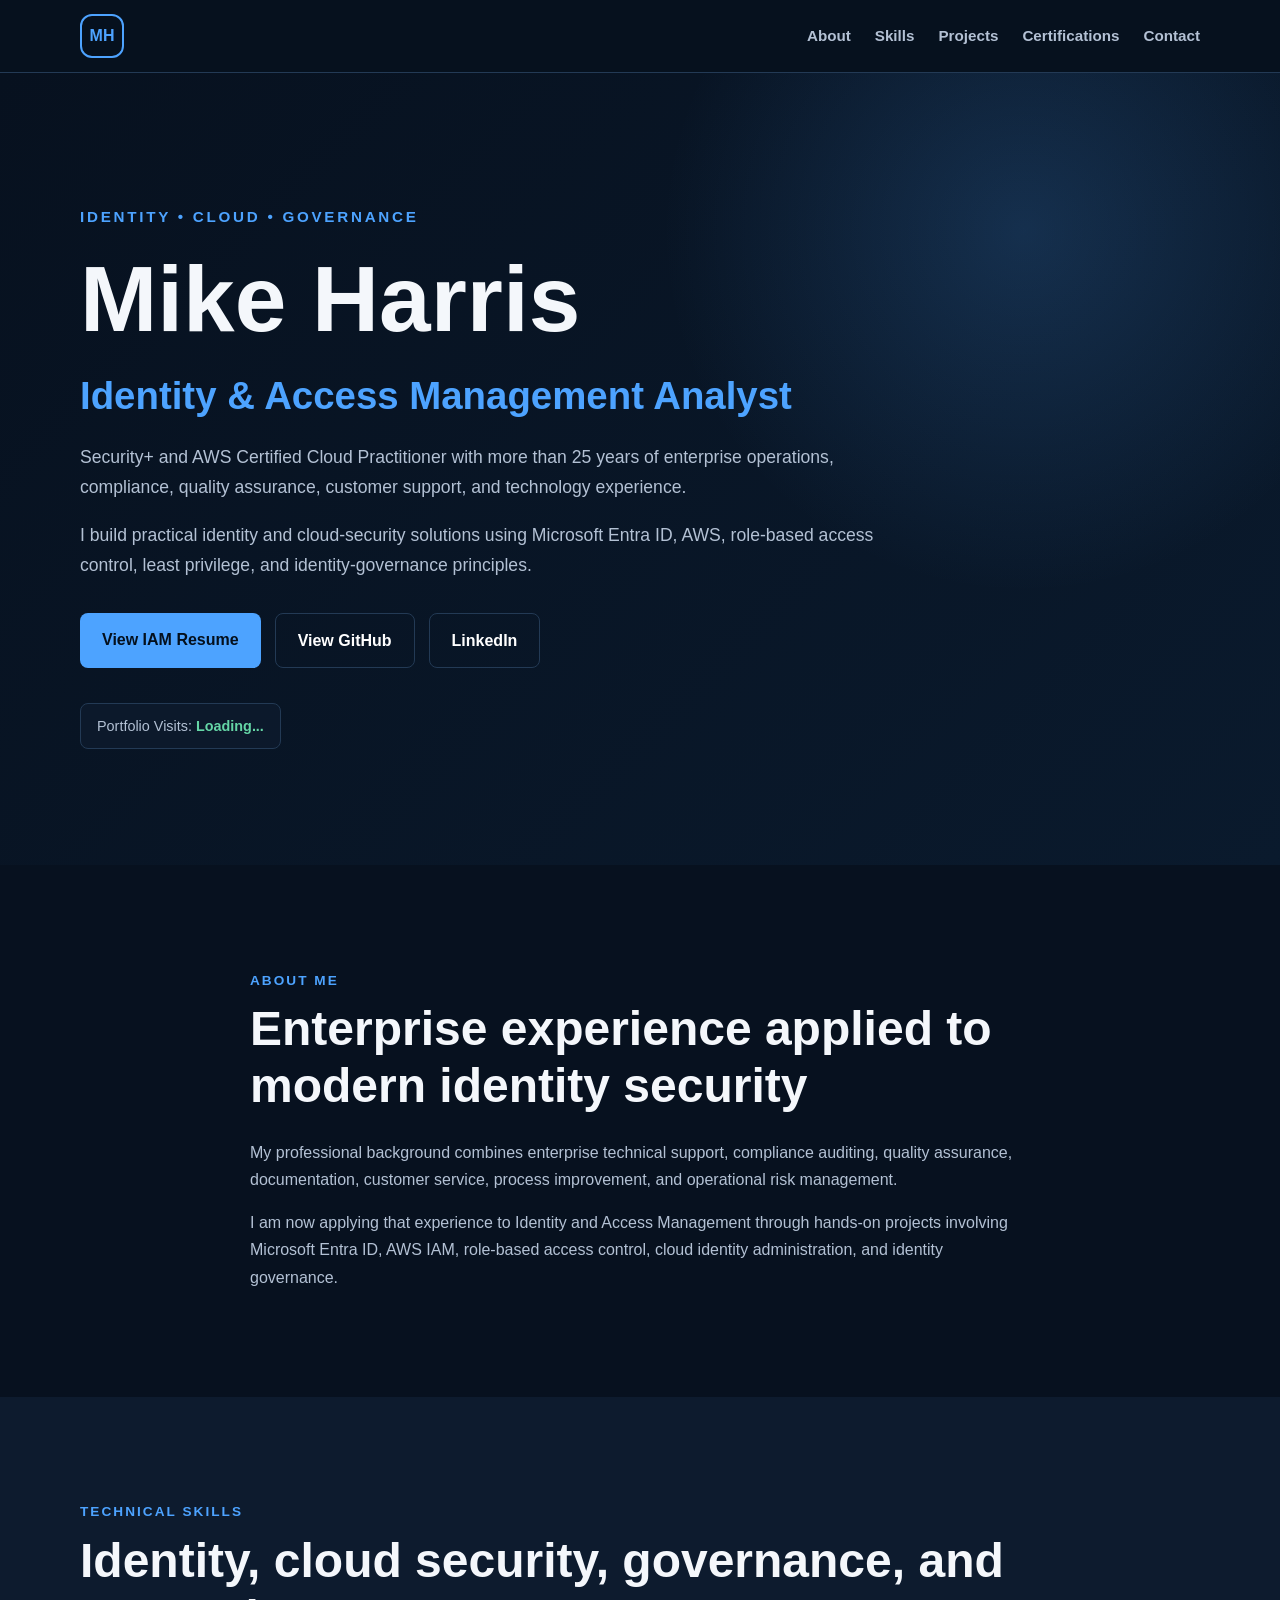
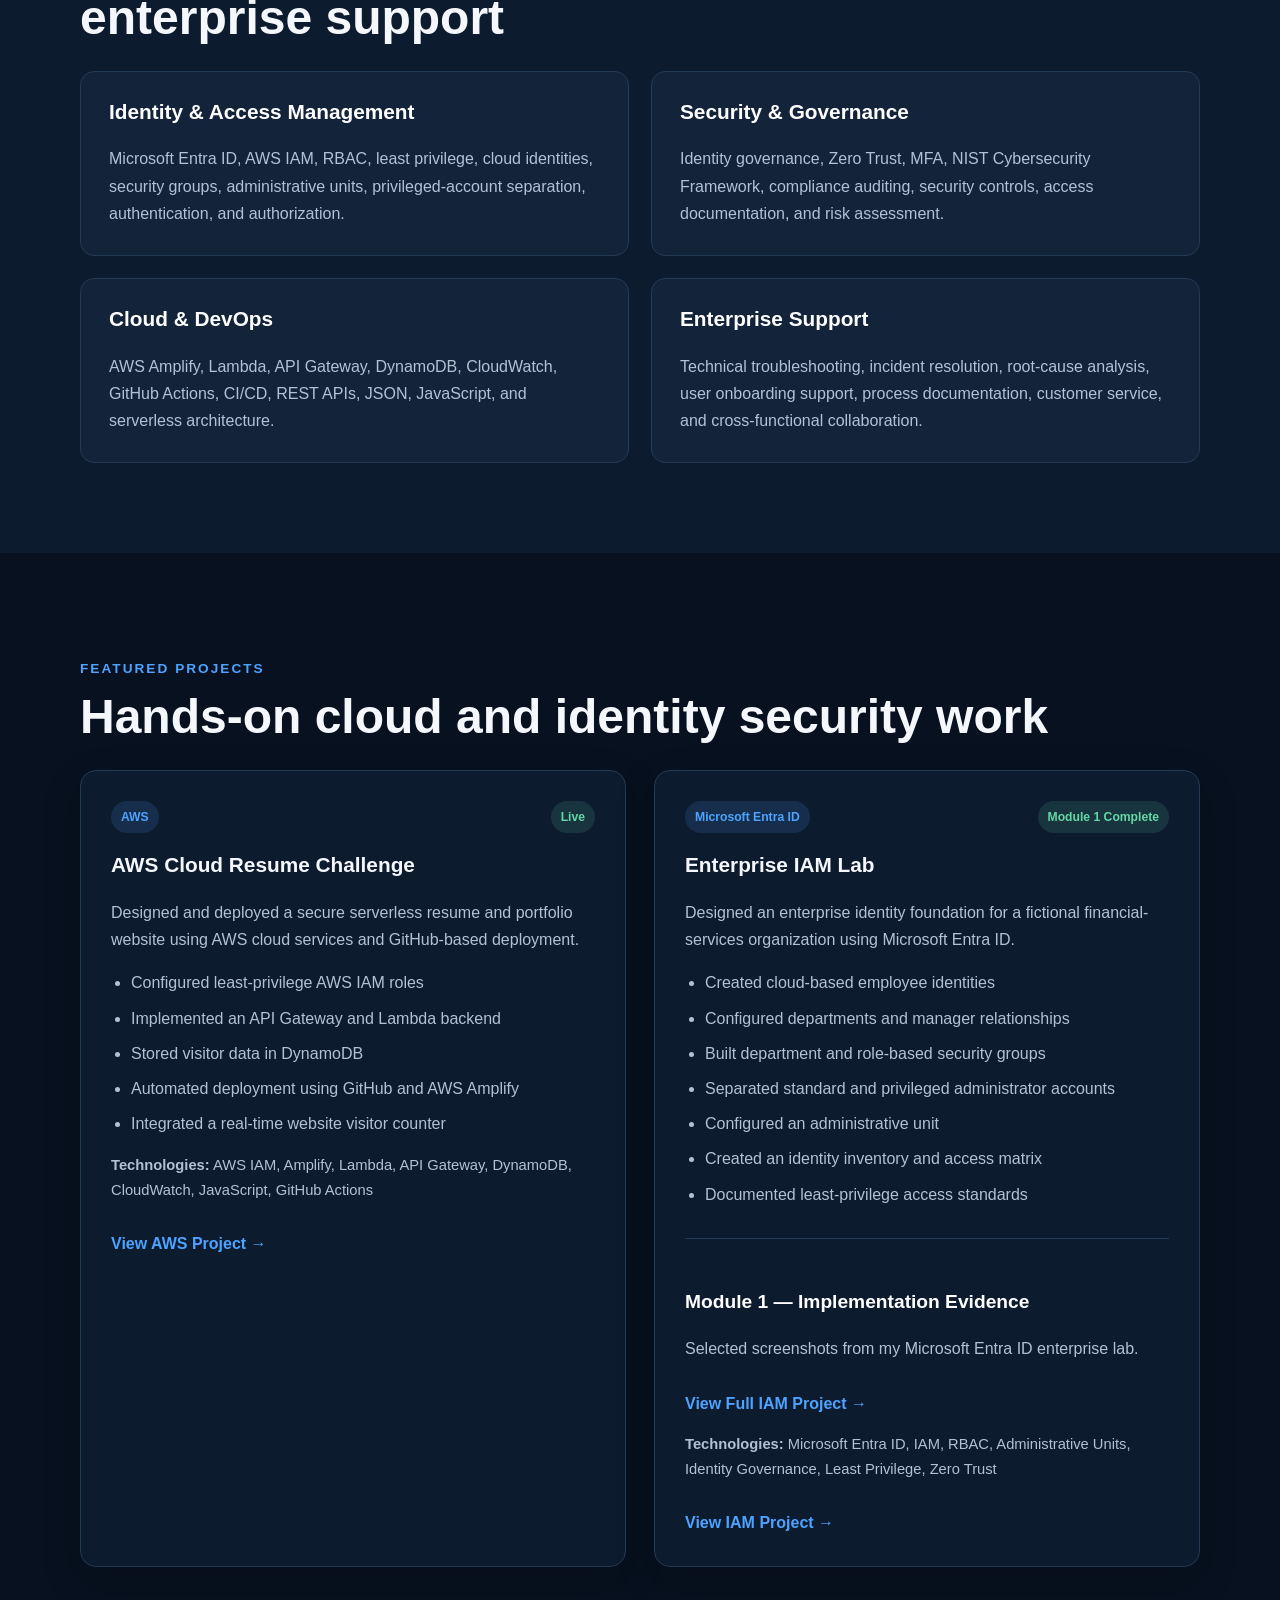
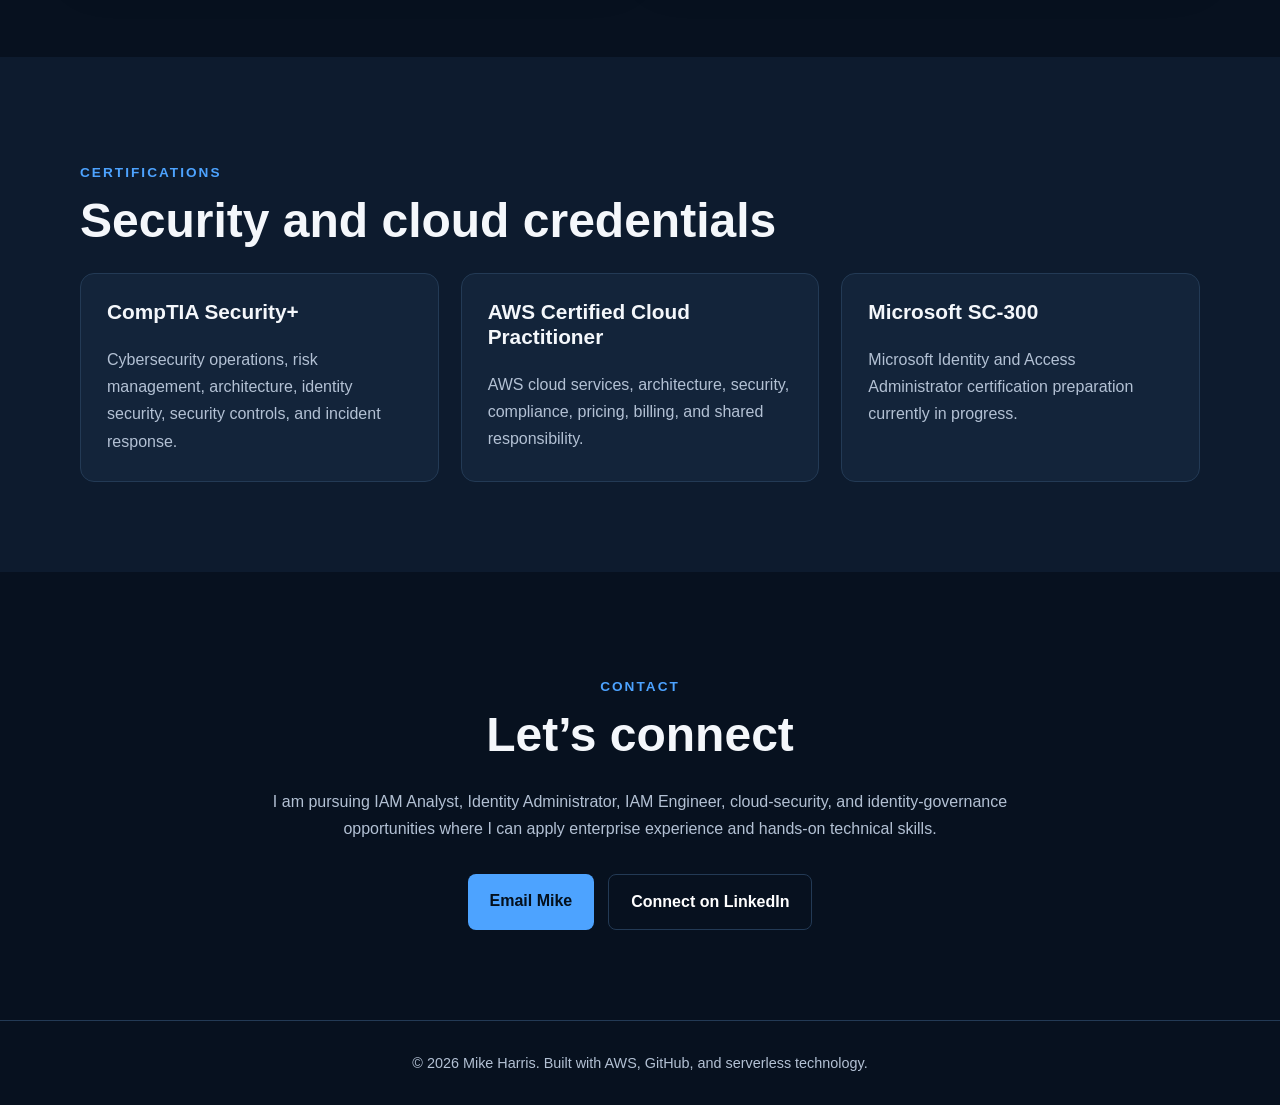
==== commit 179f45ca: "Update index.html" ====
--- a/index.html
+++ b/index.html
@@ -309,50 +309,7 @@
   View Full IAM Project &rarr;
 </a>
               
-  <div class="gallery-grid">
-    <figure>
-      <a href="images/01-entra-tenant.png" target="_blank">
-        <img src="images/01-entra-tenant.png" alt="Microsoft Entra tenant overview" loading="lazy">
-      </a>
-      <figcaption>Tenant overview</figcaption>
-    </figure>
-
-    <figure>
-      <a href="images/02-entra-users.png" target="_blank">
-        <img src="images/02-entra-users.png" alt="Cloud identity administration" loading="lazy">
-      </a>
-      <figcaption>Cloud user identities</figcaption>
-    </figure>
-
-    <figure>
-      <a href="images/03-security-groups.png" target="_blank">
-        <img src="images/03-security-groups.png" alt="Department security groups" loading="lazy">
-      </a>
-      <figcaption>Security groups</figcaption>
-    </figure>
-
-    <figure>
-      <a href="images/04-rbac-roles.png" target="_blank">
-        <img src="images/04-rbac-roles.png" alt="Administrative role assignments" loading="lazy">
-      </a>
-      <figcaption>RBAC and admin roles</figcaption>
-    </figure>
-
-    <figure>
-      <a href="images/05-administrative-units.png" target="_blank">
-        <img src="images/05-administrative-units.png" alt="Administrative units" loading="lazy">
-      </a>
-      <figcaption>Administrative units</figcaption>
-    </figure>
-
-    <figure>
-      <a href="images/06-manager-assignments.png" target="_blank">
-        <img src="images/06-manager-assignments.png" alt="Manager relationships" loading="lazy">
-      </a>
-      <figcaption>Manager assignments</figcaption>
-    </figure>
-  </div>
-</div>
+  
             <p class="technology-list">
               <strong>Technologies:</strong>
               Microsoft Entra ID, IAM, RBAC, Administrative Units,
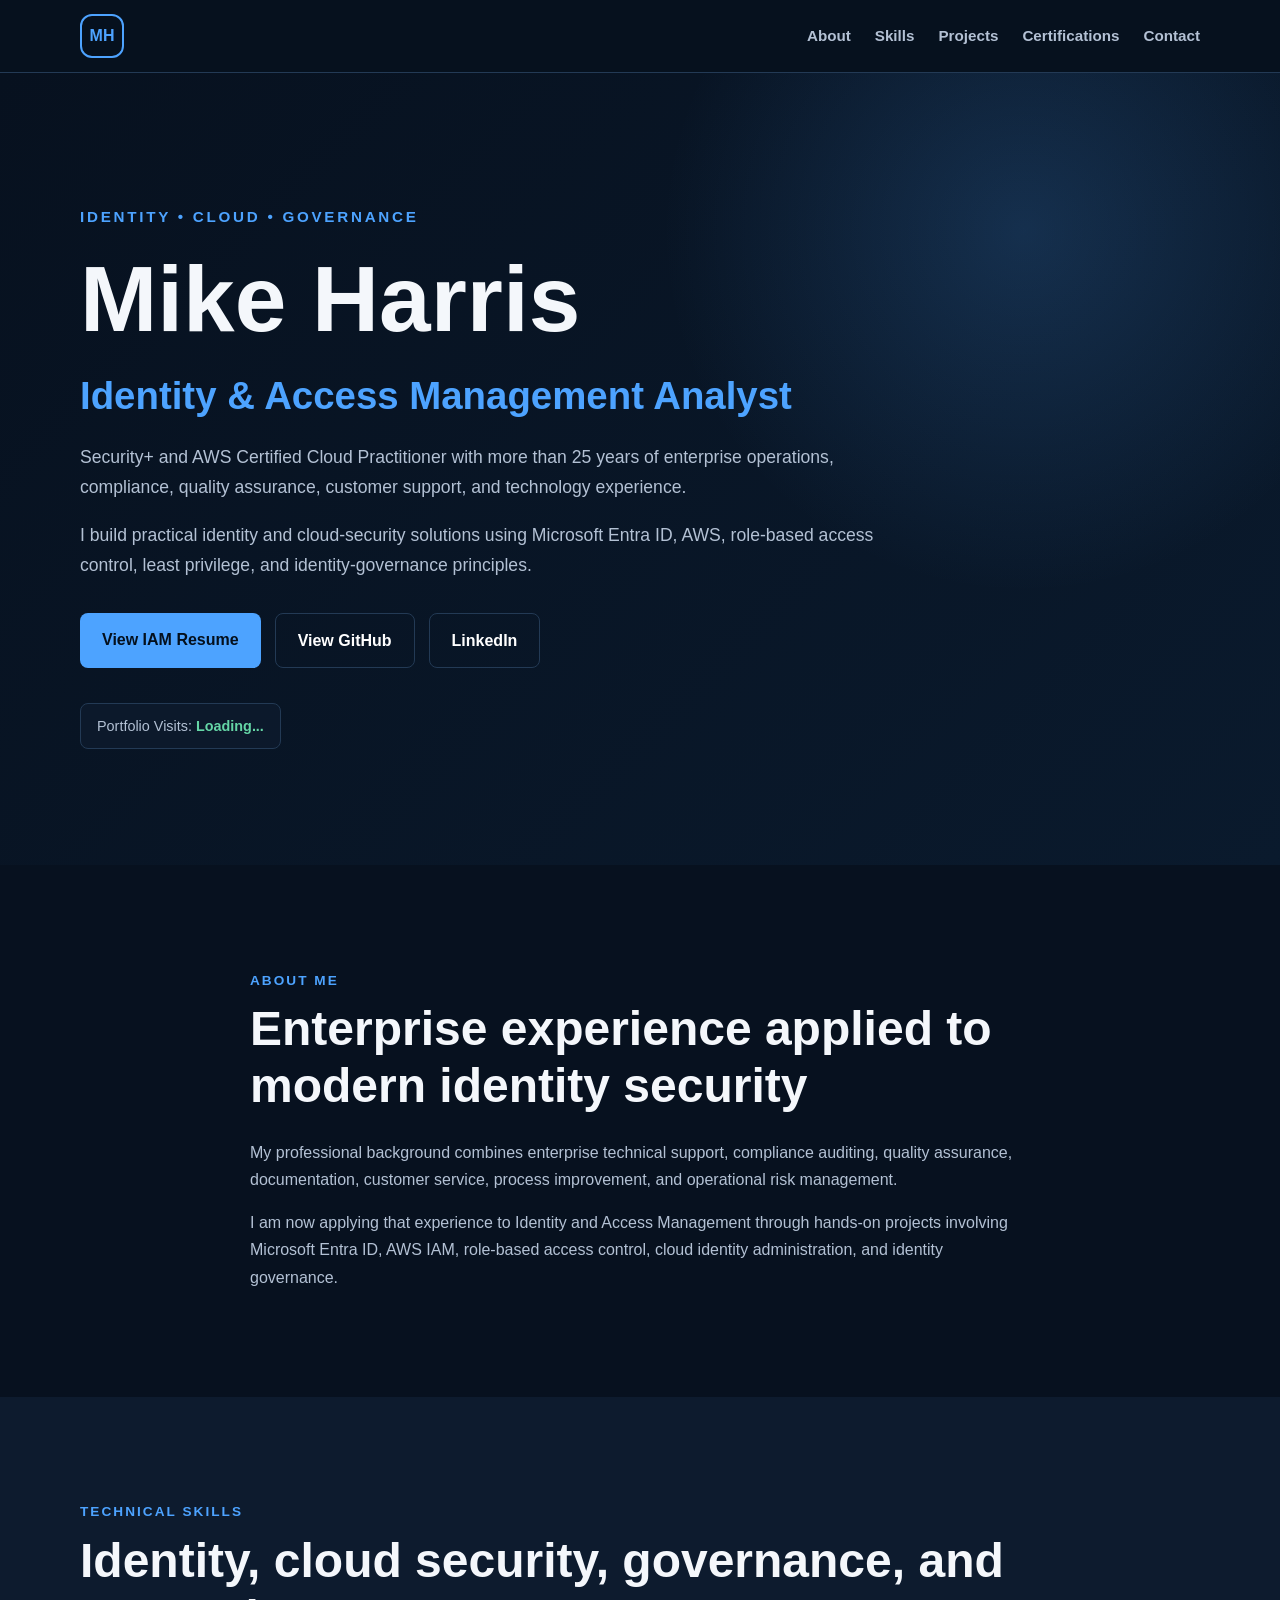
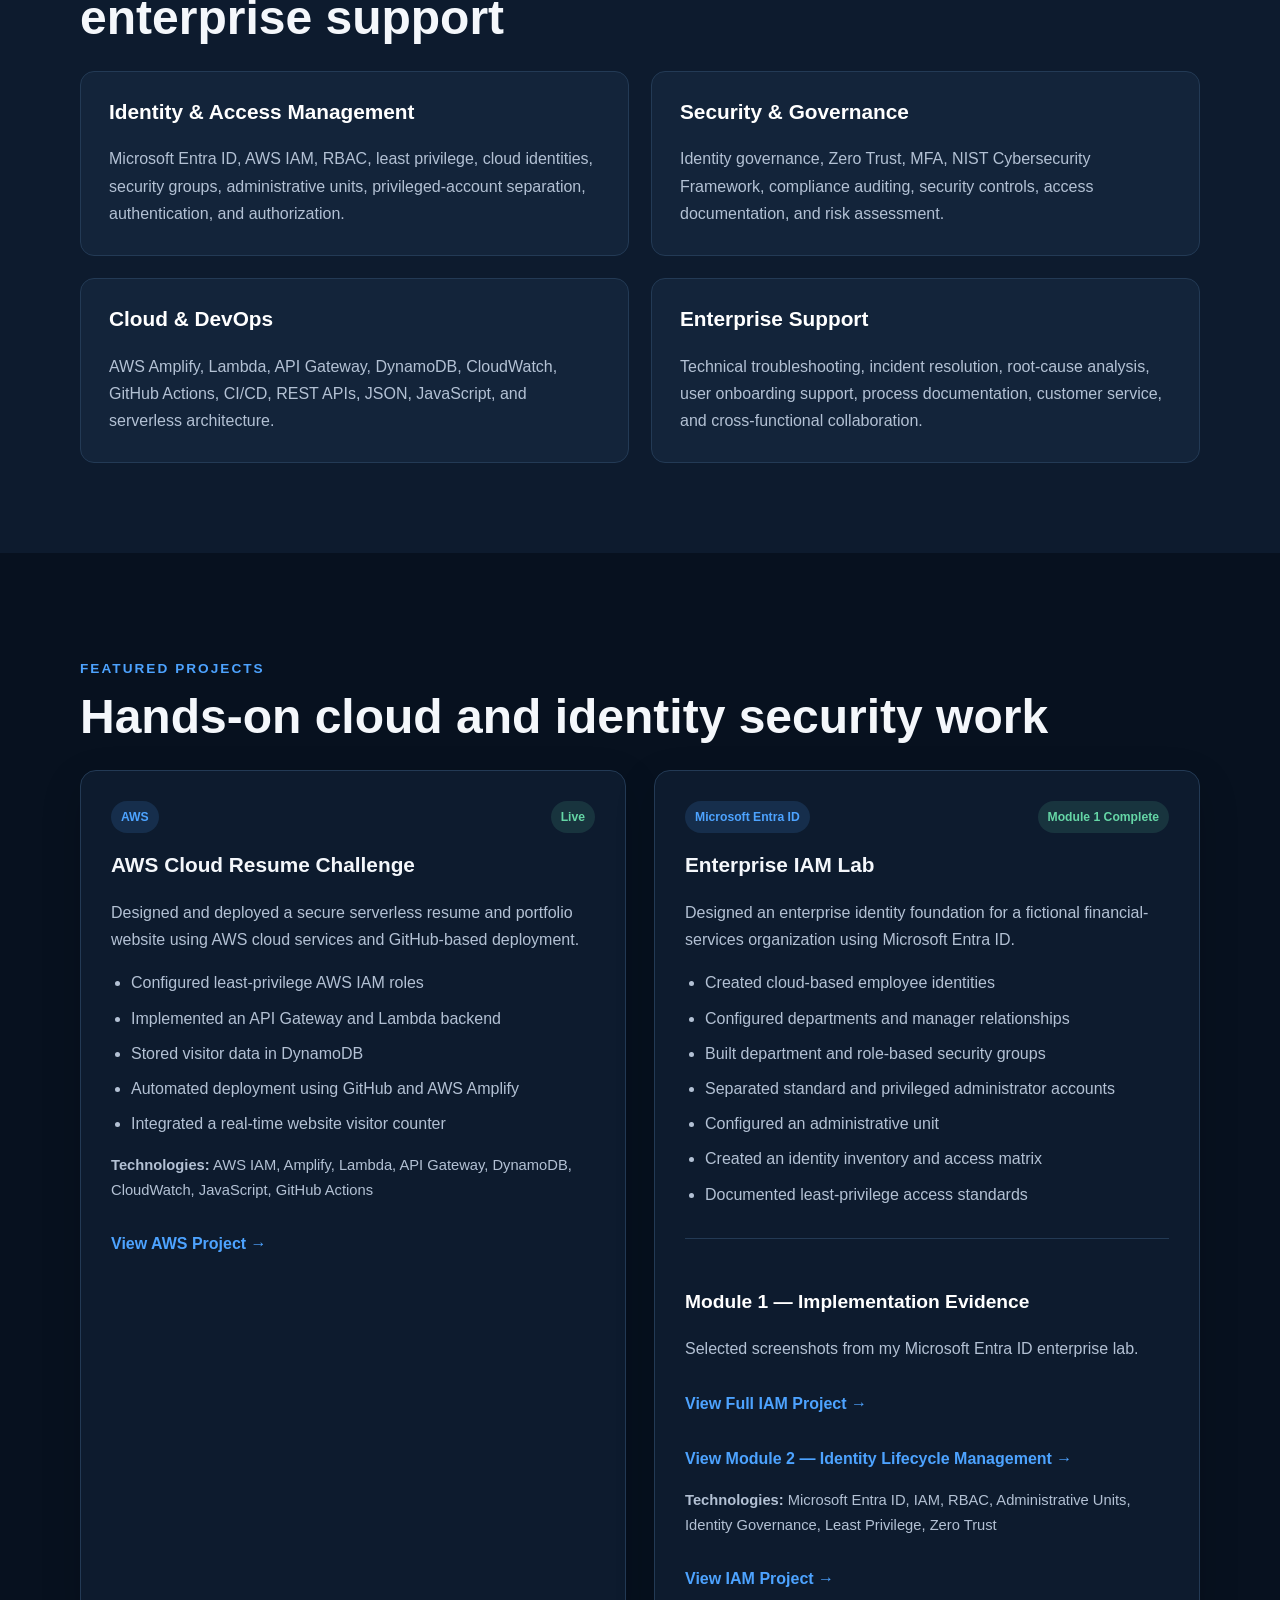
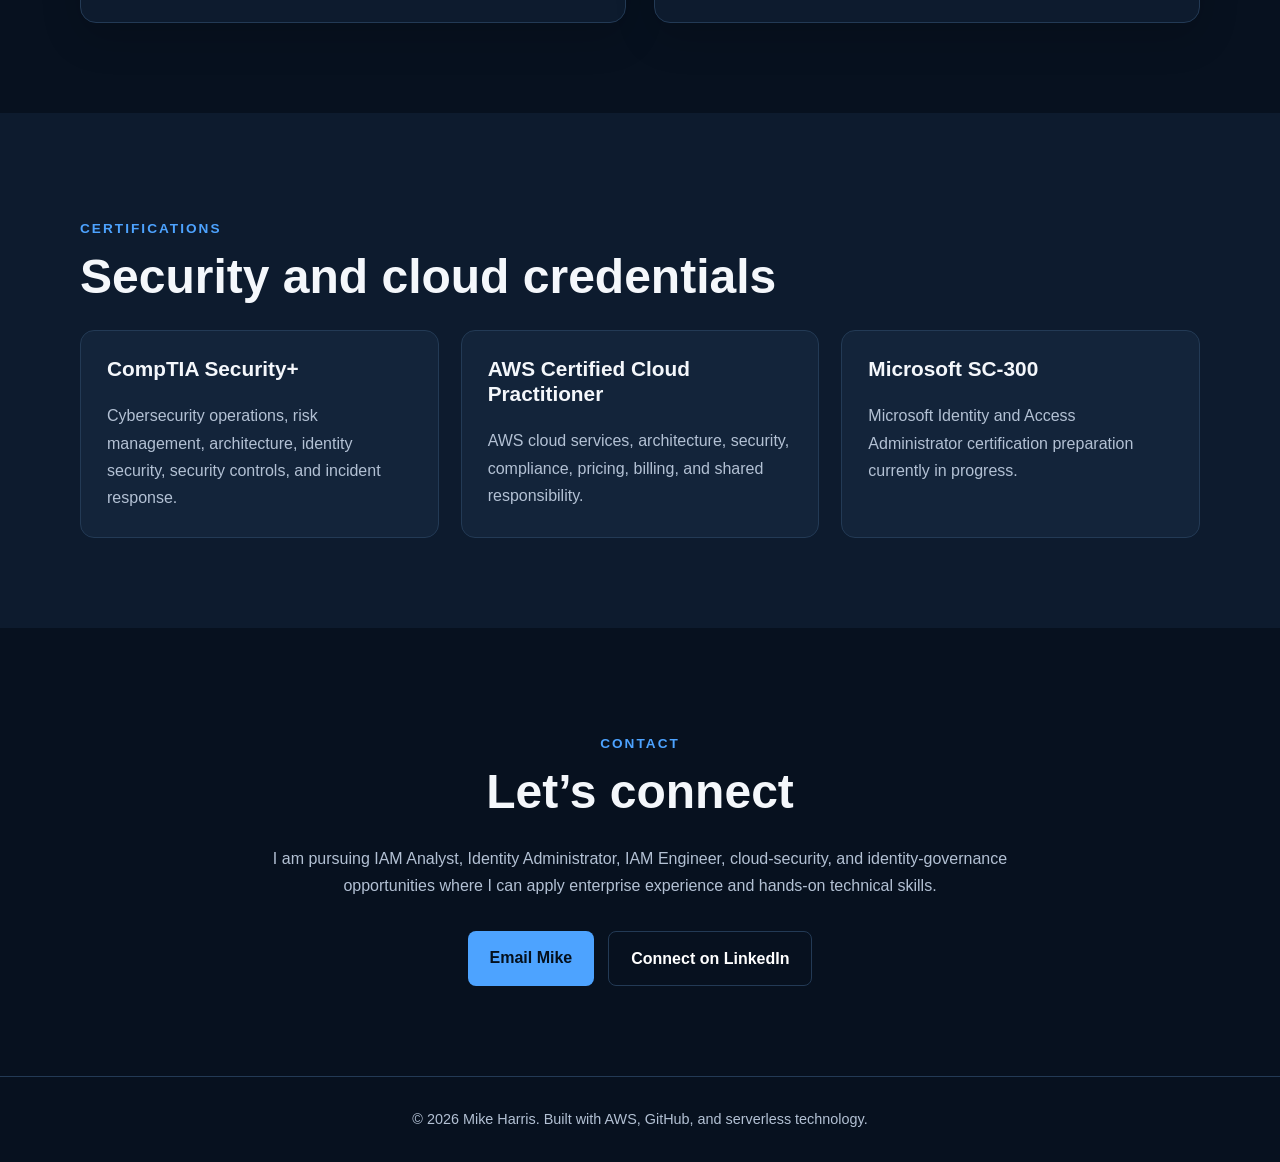
==== commit 394bd35f: "Add Module 2 link to IAM portfolio" ====
--- a/index.html
+++ b/index.html
@@ -308,7 +308,12 @@
               <a class="project-link" href="iam-lab.html">
   View Full IAM Project &rarr;
 </a>
-              
+
+              <p>
+  <a class="project-link" href="iam-lifecycle.html">
+    View Module 2 — Identity Lifecycle Management &rarr;
+  </a>
+</p>
   
             <p class="technology-list">
               <strong>Technologies:</strong>
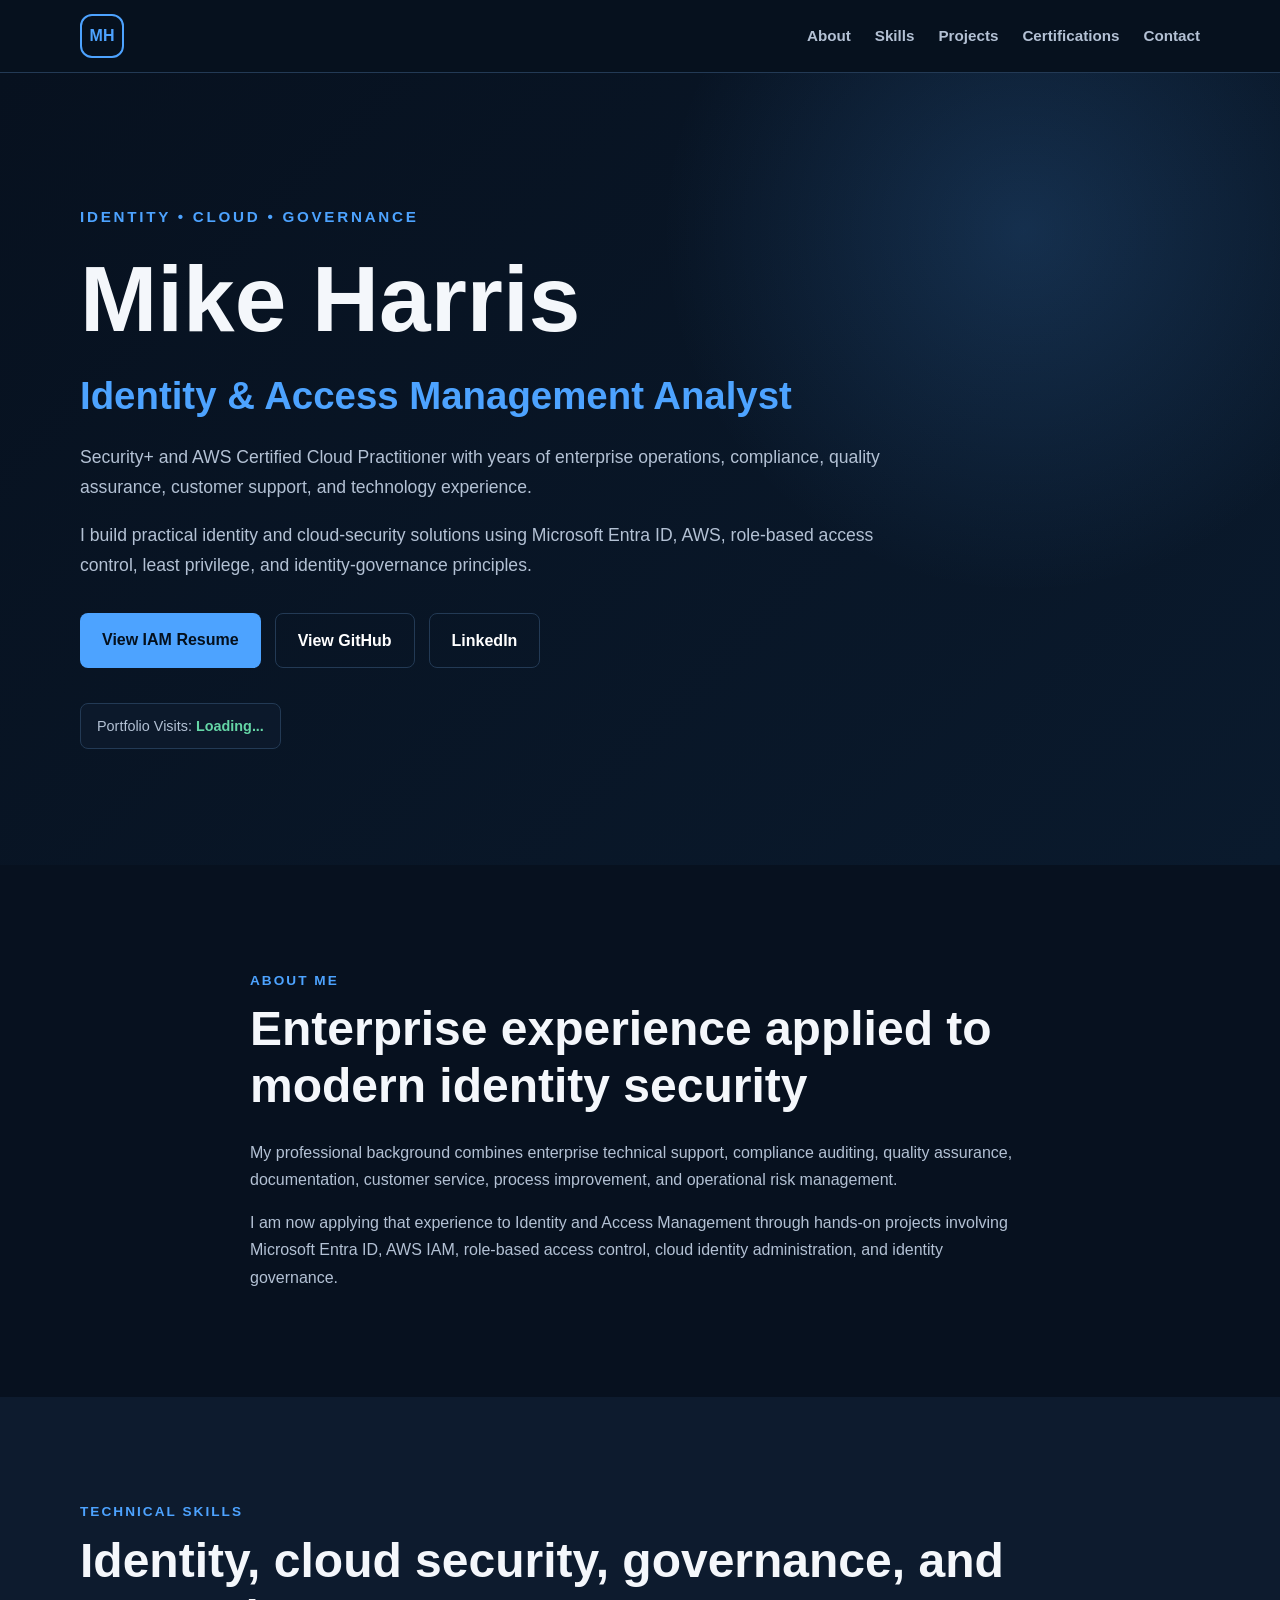
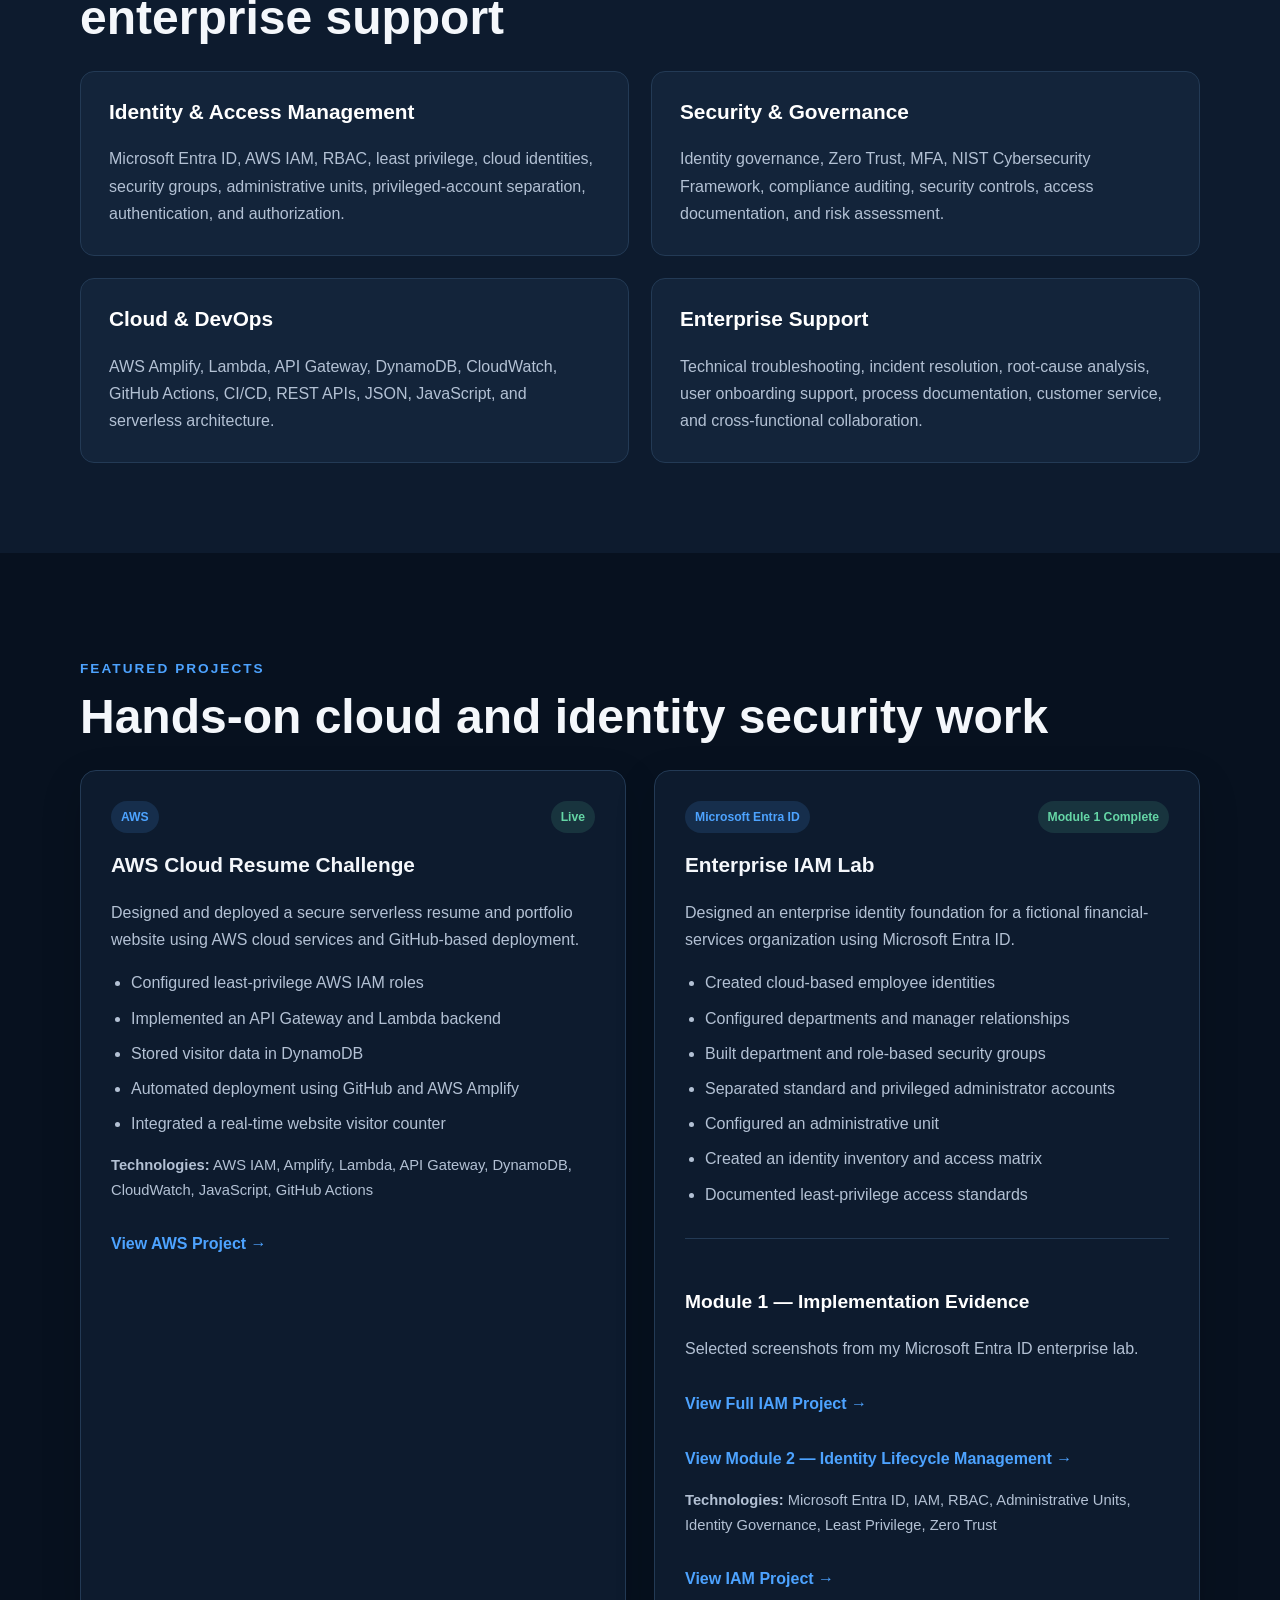
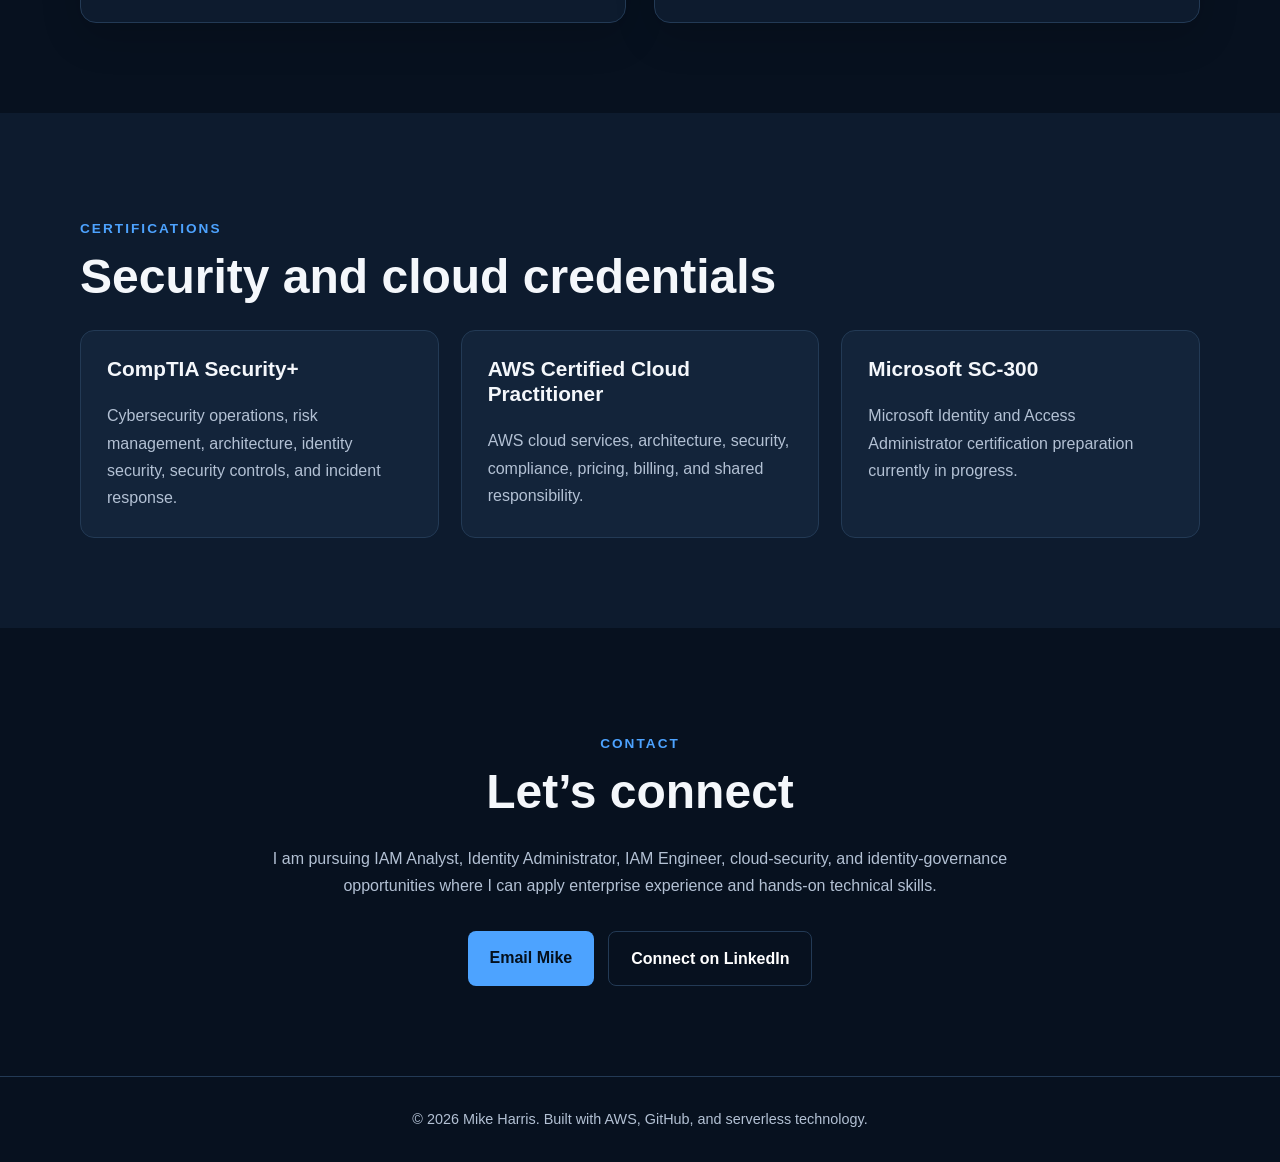
==== commit c7521f20: "Update index.html" ====
--- a/index.html
+++ b/index.html
@@ -56,8 +56,8 @@
         </h2>
 
         <p class="hero-description">
-          Security+ and AWS Certified Cloud Practitioner with more than
-          25 years of enterprise operations, compliance, quality assurance,
+          Security+ and AWS Certified Cloud Practitioner with 
+          years of enterprise operations, compliance, quality assurance,
           customer support, and technology experience.
         </p>
 
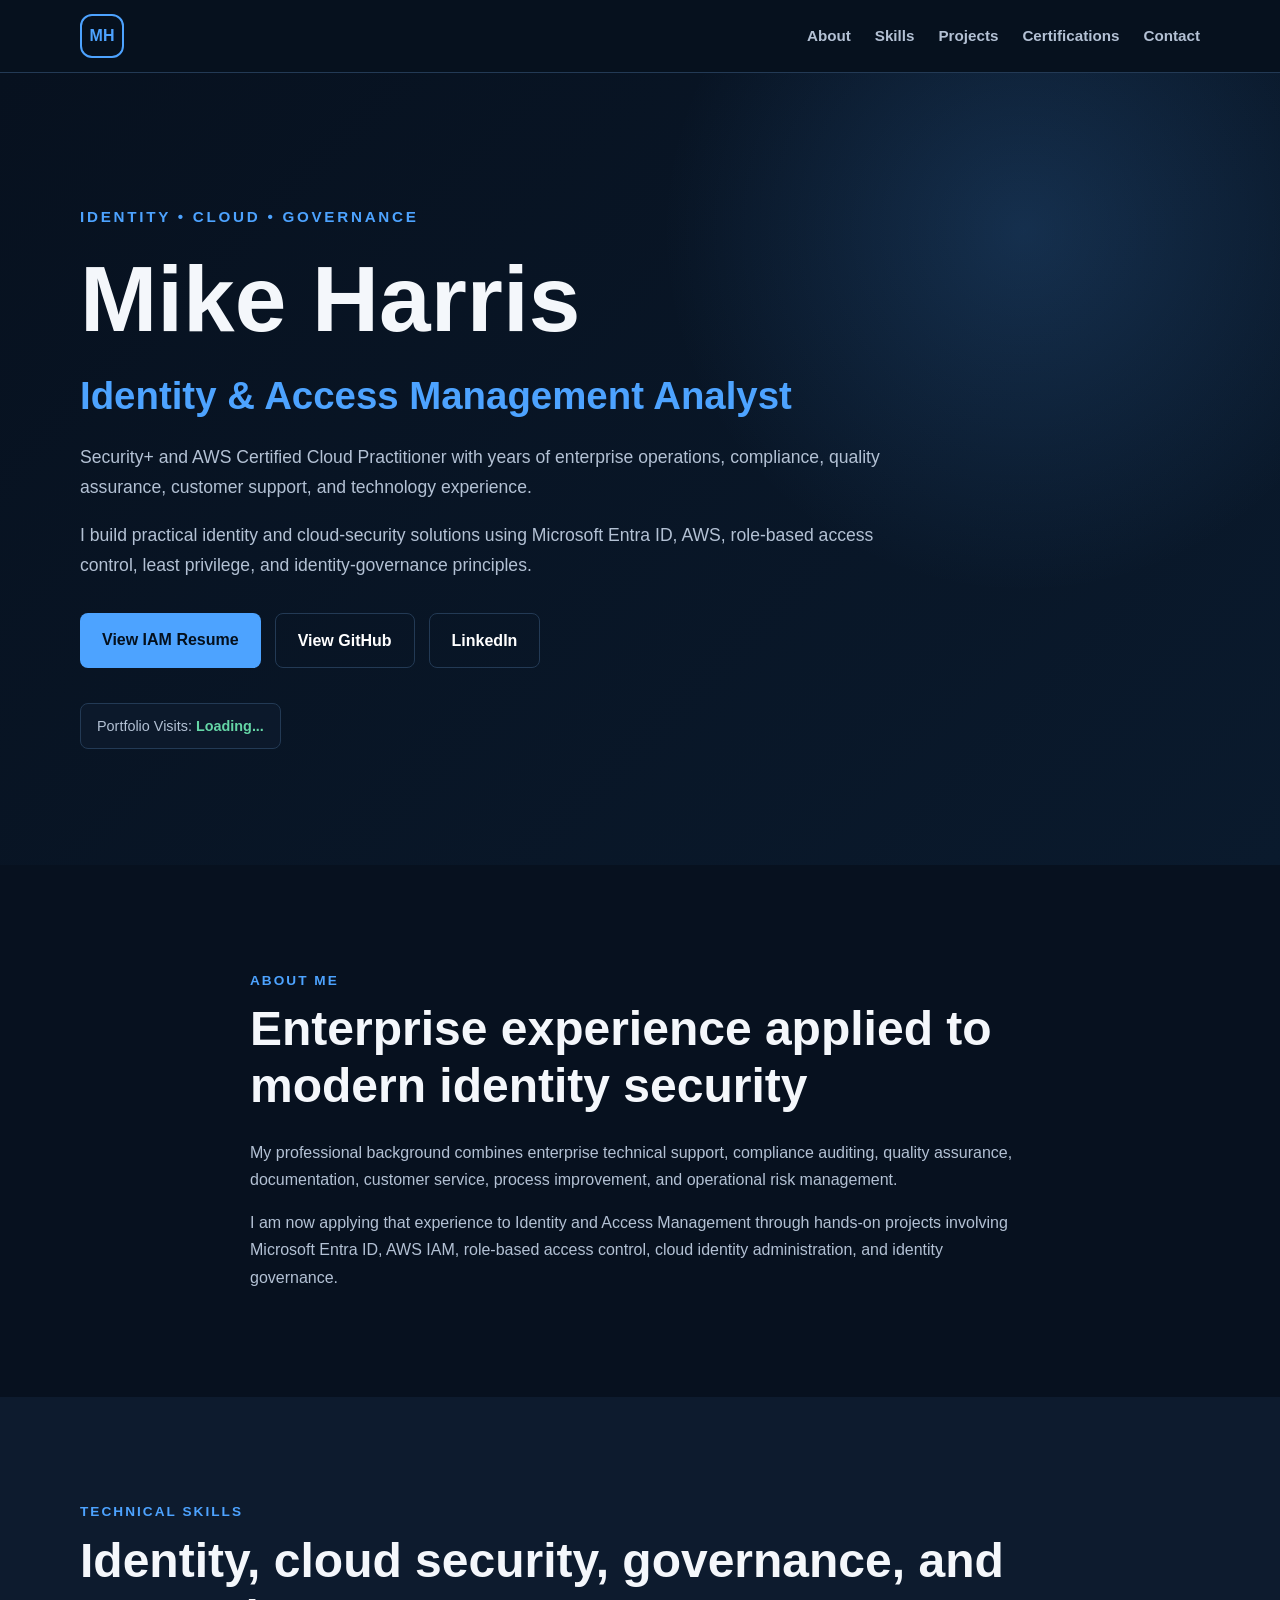
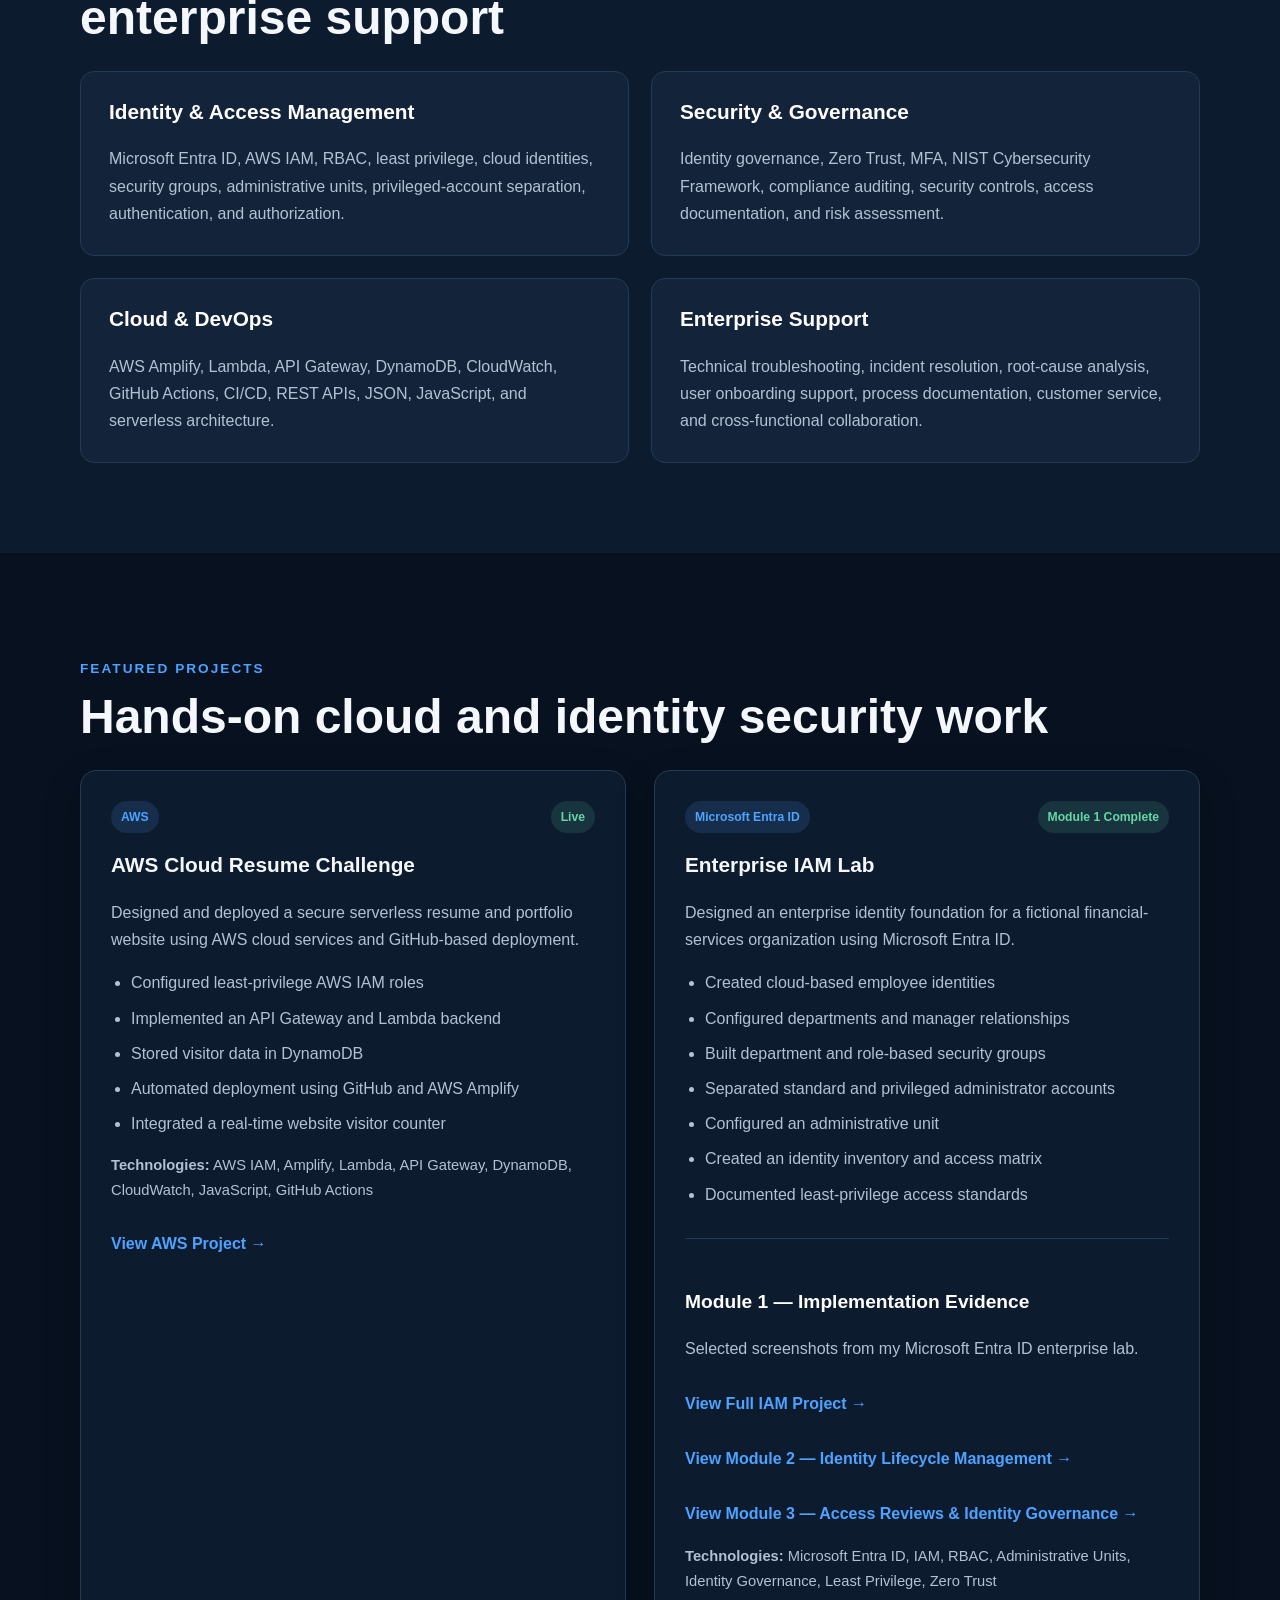
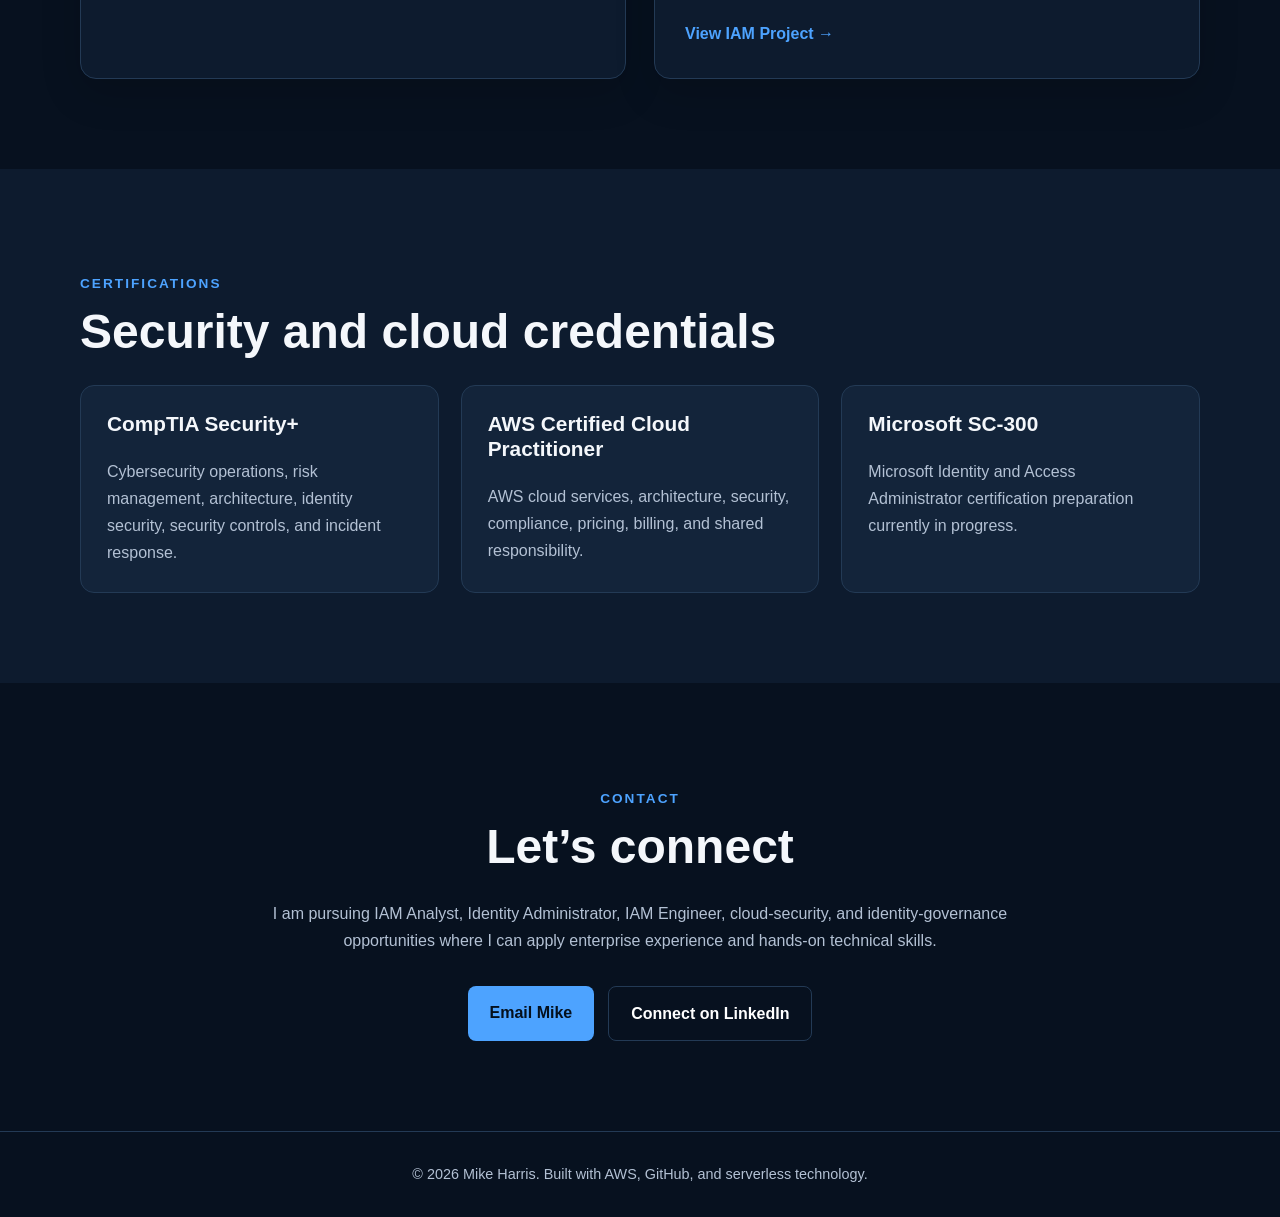
==== commit d1d84d35: "Update index.html" ====
--- a/index.html
+++ b/index.html
@@ -314,7 +314,13 @@
     View Module 2 — Identity Lifecycle Management &rarr;
   </a>
 </p>
-  
+
+              <p>
+  <a class="project-link" href="iam-governance.html">
+    View Module 3 — Access Reviews &amp; Identity Governance &rarr;
+  </a>
+</p>
+              
             <p class="technology-list">
               <strong>Technologies:</strong>
               Microsoft Entra ID, IAM, RBAC, Administrative Units,
